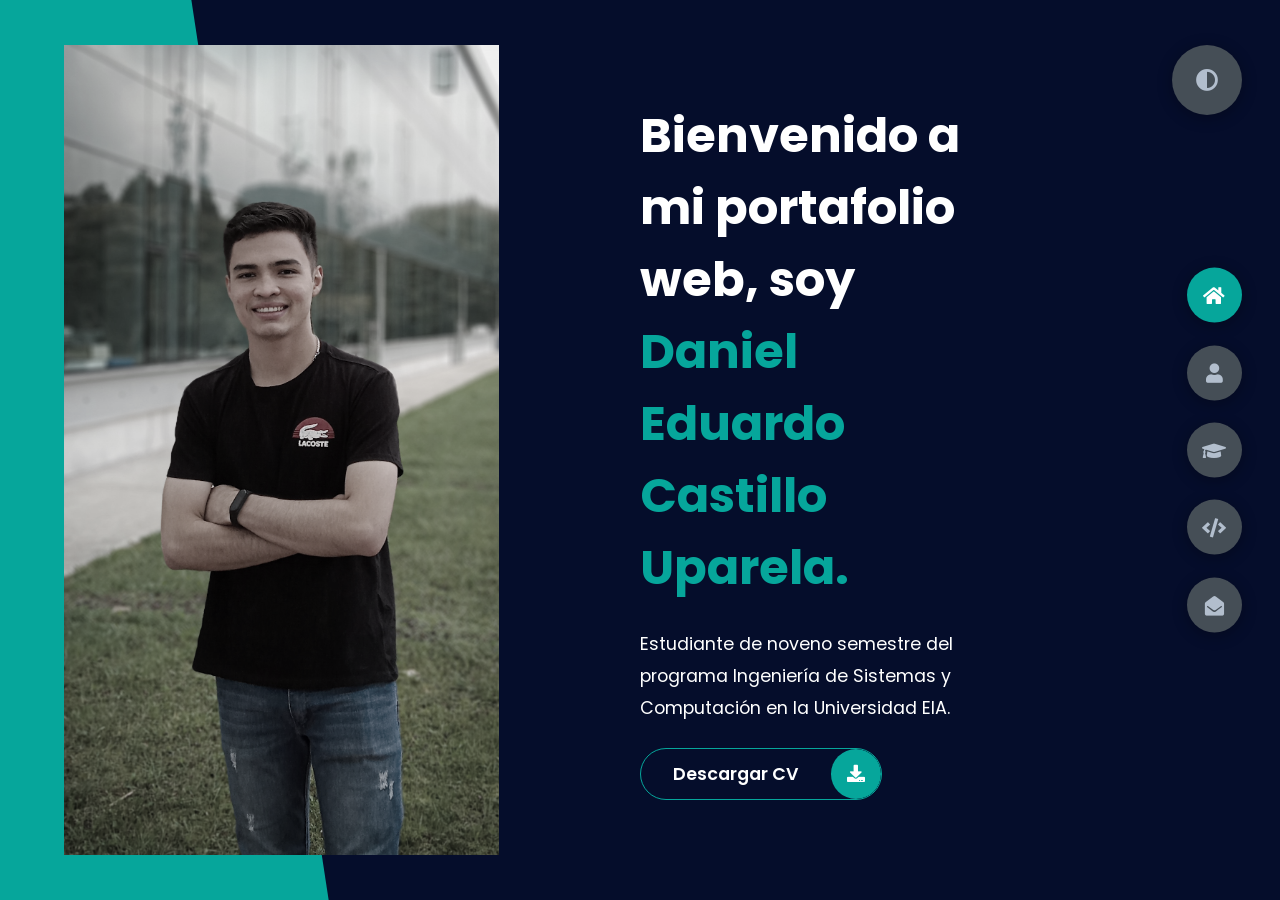
==== index.html @ c89e7d79 "initWeb" ====
<!DOCTYPE html>
<html lang="en">
<head>
    <meta charset="UTF-8">
    <meta http-equiv="X-UA-Compatible" content="IE=edge">
    <meta name="viewport" content="width=device-width, initial-scale=1.0">
    <title>Portafolio Web</title>
    <link rel="icon" href="img/icon.png">
    <link rel="stylesheet" href="styles/styles.css">
    <link rel="preconnect" href="https://fonts.googleapis.com">
    <link rel="preconnect" href="https://fonts.gstatic.com" crossorigin>
    <link rel="stylesheet" href="https://cdnjs.cloudflare.com/ajax/libs/font-awesome/5.15.4/css/all.min.css" integrity="sha512-1ycn6IcaQQ40/MKBW2W4Rhis/DbILU74C1vSrLJxCq57o941Ym01SwNsOMqvEBFlcgUa6xLiPY/NS5R+E6ztJQ==" crossorigin="anonymous" referrerpolicy="no-referrer" />
    <link href="https://fonts.googleapis.com/css2?family=Poppins:wght@400;500;600;700;800&display=swap" rel="stylesheet">
</head>
<body class="main-content">
    <header class="container header active" id="home"> <!--Contenedor que aloja la información principal mostrada en el panel 'home'-->
        <div class="header-content">
            <div class="left-header">
                <div class="h-shape"></div>
                <div class="image">
                    <img src="img/profile.jpg" alt="">
                </div>
            </div>
            <div class="right-header">
                <h1 class="name">
                    Bienvenido a mi portafolio web, soy <span>Daniel Eduardo Castillo Uparela.</span>
                </h1>
                <p>
                    Estudiante de noveno semestre del programa
                    Ingeniería de Sistemas y Computación en la
                    Universidad EIA.
                </p>
                <div class="btn-con">
                    <a href="https://eiaedu-my.sharepoint.com/:b:/g/personal/daniel_castillo99_eia_edu_co/EbI3CLrioPxOjp6N5hWwF8QBGS4NB3sU0XzUcXoGXpKm4Q?e=JM8q4i" class="main-btn">
                        <span class="btn-text">Descargar CV</span>
                        <span class="btn-icon"><i class="fas fa-download"></i></span>
                    </a>
                </div>
            </div>
        </div>
    </header>
    <main>

        <section class="container about" id="about"> <!--Contenedor que aloja la información sobre mi mostrada en el panel 'about'-->
            <div class="main-title">
                <h2>Sobre <span>mi</span><span class="bg-text">Mis habilidades</span></h2>
            </div>
            <div class="about-container">
                <div class="left-about">
                    <h4>Perfil</h4>
                    <p>
                        Actualmente, formándome como ingeniero, con nivel medio de inglés y buen manejo de los lenguajes de 
                        programación Java y Python. He sido destacado por mi buen desempeño académico.
                        Me caracterizo por tener competencias de comunicación tanto orales como escritas, aplicadas en la
                        resolución de problemas informáticos, la toma de decisiones y el liderazgo.
                        <br/><br>
                        Enmarco mi carrera en pilares de disciplina, creatividad, 
                        innovación y aprendizaje autónomo. Mis principales áreas de interés consisten en la 
                        seguridad de la información y el Machine Learning, esta última, adelantada en mi trabajo 
                        de grado.
                    </p>
                    <div class="btn-con">
                        <a href="https://eiaedu-my.sharepoint.com/:b:/g/personal/daniel_castillo99_eia_edu_co/EbI3CLrioPxOjp6N5hWwF8QBGS4NB3sU0XzUcXoGXpKm4Q?e=JM8q4i" class="main-btn">
                            <span class="btn-text">Download CV</span>
                            <span class="btn-icon"><i class="fas fa-download"></i></span>
                        </a>
                    </div>
                </div>
                <div class="right-about">
                    <div class="about-item">
                        <div class="abt-text">
                            <p class="large-text">+120</p>
                            <p class="small-text">Horas <br /> de formación complementaria</p>
                        </div>
                    </div>
                    <div class="about-item">
                        <div class="abt-text">
                            <p class="large-text">+240</p>
                            <p class="small-text">Horas <br /> de desarrollo en proyectos personales y universitarios</p>
                        </div>
                    </div>
                    <div class="about-item">
                        <div class="abt-text">
                            <p class="large-text">+15</p>
                            <p class="small-text">Semanas <br /> como consultor en proyectos empresariales</p>
                        </div>
                    </div>
                    <div class="about-item">
                        <div class="abt-text">
                            <p class="large-text">+80</p>
                            <p class="small-text">Horas <br /> de trabajo social y comunitario</p>
                        </div>
                    </div>
                </div>
            </div>
            <div class="about-stats">
                <h4 class="stat-title">Habilidades informáticas</h4>
                <div class="progress-bars">
                    <div class="progress-bar">
                        <p class="prog-title">java</p>
                        <div class="progress-con">
                            <p class="prog-text">95%</p>
                            <div class="progress">
                                <span class="java"></span>
                            </div>
                        </div>
                    </div>
                    <div class="progress-bar">
                        <p class="prog-title">SQL</p>
                        <div class="progress-con">
                            <p class="prog-text">89%</p>
                            <div class="progress">
                                <span class="SQL"></span>
                            </div>
                        </div>
                    </div>
                    <div class="progress-bar">
                        <p class="prog-title">python</p>
                        <div class="progress-con">
                            <p class="prog-text">85%</p>
                            <div class="progress">
                                <span class="python"></span>
                            </div>
                        </div>
                    </div>
                    <div class="progress-bar">
                        <p class="prog-title">SAP Data Services</p>
                        <div class="progress-con">
                            <p class="prog-text">85%</p>
                            <div class="progress">
                                <span class="sapDS"></span>
                            </div>
                        </div>
                    </div>
                    <div class="progress-bar">
                        <p class="prog-title">Git</p>
                        <div class="progress-con">
                            <p class="prog-text">75%</p>
                            <div class="progress">
                                <span class="git"></span>
                            </div>
                        </div>
                    </div>
                    <div class="progress-bar">
                        <p class="prog-title">HTML5</p>
                        <div class="progress-con">
                            <p class="prog-text">70%</p>
                            <div class="progress">
                                <span class="html"></span>
                            </div>
                        </div>
                    </div>
                    <div class="progress-bar">
                        <p class="prog-title">CSS3</p>
                        <div class="progress-con">
                            <p class="prog-text">70%</p>
                            <div class="progress">
                                <span class="css"></span>
                            </div>
                        </div>
                    </div>
                    <div class="progress-bar">
                        <p class="prog-title">JavaScript</p>
                        <div class="progress-con">
                            <p class="prog-text">68%</p>
                            <div class="progress">
                                <span class="js"></span>
                            </div>
                        </div>
                    </div>
                    <div class="progress-bar">
                        <p class="prog-title">Docker</p>
                        <div class="progress-con">
                            <p class="prog-text">68%</p>
                            <div class="progress">
                                <span class="docker"></span>
                            </div>
                        </div>
                    </div>
                    <div class="progress-bar">
                        <p class="prog-title">React</p>
                        <div class="progress-con">
                            <p class="prog-text">66%</p>
                            <div class="progress">
                                <span class="react"></span>
                            </div>
                        </div>
                    </div>
                    <div class="progress-bar">
                        <p class="prog-title">Node</p>
                        <div class="progress-con">
                            <p class="prog-text">60%</p>
                            <div class="progress">
                                <span class="node"></span>
                            </div>
                        </div>
                    </div>
                </div>
            </div>
            <div class="about-stats">
                <div class="progress-bars">
                    <div class="progress-bar">
                        <p class="prog-title">Draw.io</p>
                        <div class="progress-con">
                            <p class="prog-text">98%</p>
                            <div class="progress">
                                <span class="draw_io"></span>
                            </div>
                        </div>
                    </div>
                    <div class="progress-bar">
                        <p class="prog-title">JupyterLab</p>
                        <div class="progress-con">
                            <p class="prog-text">95%</p>
                            <div class="progress">
                                <span class="jupyterLab"></span>
                            </div>
                        </div>
                    </div>
                    <div class="progress-bar">
                        <p class="prog-title">Cisco Packet Tracer</p>
                        <div class="progress-con">
                            <p class="prog-text">88%</p>
                            <div class="progress">
                                <span class="cisco_PT"></span>
                            </div>
                        </div>
                    </div>
                    <div class="progress-bar">
                        <p class="prog-title">Looker Studio</p>
                        <div class="progress-con">
                            <p class="prog-text">85%</p>
                            <div class="progress">
                                <span class="lookerStudio"></span>
                            </div>
                        </div>
                    </div>
                    <div class="progress-bar">
                        <p class="prog-title">Visual Studio Code</p>
                        <div class="progress-con">
                            <p class="prog-text">85%</p>
                            <div class="progress">
                                <span class="visualStudio"></span>
                            </div>
                        </div>
                    </div>
                    <div class="progress-bar">
                        <p class="prog-title">IntelliJ IDEA</p>
                        <div class="progress-con">
                            <p class="prog-text">85%</p>
                            <div class="progress">
                                <span class="intelliJ_IDEA"></span>
                            </div>
                        </div>
                    </div>
                    <div class="progress-bar">
                        <p class="prog-title">PyCharm IDE</p>
                        <div class="progress-con">
                            <p class="prog-text">85%</p>
                            <div class="progress">
                                <span class="pyCharm"></span>
                            </div>
                        </div>
                    </div>
                    <div class="progress-bar">
                        <p class="prog-title">Eclipse IDE</p>
                        <div class="progress-con">
                            <p class="prog-text">85%</p>
                            <div class="progress">
                                <span class="eclipseIDE"></span>
                            </div>
                        </div>
                    </div>
                    <div class="progress-bar">
                        <p class="prog-title">Microsoft Office Suite 365</p>
                        <div class="progress-con">
                            <p class="prog-text">80%</p>
                            <div class="progress">
                                <span class="office"></span>
                            </div>
                        </div>
                    </div>
                    <div class="progress-bar">
                        <p class="prog-title">Adobe Photoshop</p>
                        <div class="progress-con">
                            <p class="prog-text">80%</p>
                            <div class="progress">
                                <span class="photoshop"></span>
                            </div>
                        </div>
                    </div>
                    <div class="progress-bar">
                        <p class="prog-title">Orange Data Mining</p>
                        <div class="progress-con">
                            <p class="prog-text">78%</p>
                            <div class="progress">
                                <span class="orange"></span>
                            </div>
                        </div>
                    </div>
                    <div class="progress-bar">
                        <p class="prog-title">MySQL Workbench</p>
                        <div class="progress-con">
                            <p class="prog-text">76%</p>
                            <div class="progress">
                                <span class="mySQL_WB"></span>
                            </div>
                        </div>
                    </div>
                    <div class="progress-bar">
                        <p class="prog-title">Oracle SQL Developer</p>
                        <div class="progress-con">
                            <p class="prog-text">75%</p>
                            <div class="progress">
                                <span class="oracle_SQL_DV"></span>
                            </div>
                        </div>
                    </div>
                    <div class="progress-bar">
                        <p class="prog-title">Microsoft Power BI</p>
                        <div class="progress-con">
                            <p class="prog-text">72%</p>
                            <div class="progress">
                                <span class="powerBI"></span>
                            </div>
                        </div>
                    </div>
                    <div class="progress-bar">
                        <p class="prog-title">Microsoft Azure</p>
                        <div class="progress-con">
                            <p class="prog-text">70%</p>
                            <div class="progress">
                                <span class="mAzure"></span>
                            </div>
                        </div>
                    </div>
                    <div class="progress-bar">
                        <p class="prog-title">DataGrip IDE</p>
                        <div class="progress-con">
                            <p class="prog-text">70%</p>
                            <div class="progress">
                                <span class="dataGrip"></span>
                            </div>
                        </div>
                    </div>
                    <div class="progress-bar">
                        <p class="prog-title">Adobe Lightroom</p>
                        <div class="progress-con">
                            <p class="prog-text">70%</p>
                            <div class="progress">
                                <span class="lightroom"></span>
                            </div>
                        </div>
                    </div>
                    <div class="progress-bar">
                        <p class="prog-title">MeVisLab SDK</p>
                        <div class="progress-con">
                            <p class="prog-text">65%</p>
                            <div class="progress">
                                <span class="meVisLab"></span>
                            </div>
                        </div>
                    </div>
                    <div class="progress-bar">
                        <p class="prog-title">Adobe Illustrator</p>
                        <div class="progress-con">
                            <p class="prog-text">65%</p>
                            <div class="progress">
                                <span class="illustrator"></span>
                            </div>
                        </div>
                    </div>
                    <div class="progress-bar">
                        <p class="prog-title">Adobe Premiere Pro</p>
                        <div class="progress-con">
                            <p class="prog-text">65%</p>
                            <div class="progress">
                                <span class="premiere_Pro"></span>
                            </div>
                        </div>
                    </div>
                </div>
            </div>
        </section>

        <section class="container" id="portfolio"> <!--Contenedor que aloja la información mostrada en el panel 'portfolio'-->
            <div class="blogs-content">
                <div class="main-title">
                    <h2>Línea <span>de tiempo</span><span class="bg-text">Mi trayectoria</span></h2>
                </div>

                <div class="timeline">
                    <div class="timeline-item">
                        <div class="tl-icon">
                            <i class="fas fa-graduation-cap"></i>
                        </div>
                        <p class="tl-duration">2018 - Presente</p>
                        <h5>Pregrado<span> - Universidad EIA</span></h5>
                        <p>
                            Formación en curso en el programa de Ingeniería de Sistemas y Computación.
                        </p>
                    </div>
                    <div class="timeline-item">
                        <div class="tl-icon">
                            <i class="fas fa-briefcase"></i>
                        </div>
                        <p class="tl-duration">15/10/2022 - 15/01/2023</p>
                        <h5>Consultoría<span> - Pronóstica Business Analytics</span></h5>
                        <p>
                            Apoyo en migración de ETL's desde IBM Db2 Database hacia SAP Data Services.
                        </p>
                    </div>
                    <div class="timeline-item">
                        <div class="tl-icon">
                            <i class="fas fa-award"></i>
                        </div>
                        <p class="tl-duration">17/12/2022</p>
                        <h5>Reconocimiento<span> - Correlation One</span></h5>
                        <p>
                            Graduación con honores.
                        </p>
                    </div>
                    <div class="timeline-item">
                        <div class="tl-icon">
                            <i class="fas fa-graduation-cap"></i>
                        </div>
                        <p class="tl-duration">17/12/2022</p>
                        <h5>Certificación<span> - Correlation One</span></h5>
                        <p>
                            Formación concluida del curso Fundamentos en Analítica de Datos (DS4A).
                        </p>
                    </div>
                    <div class="timeline-item">
                        <div class="tl-icon">
                            <i class="fas fa-award"></i>
                        </div>
                        <p class="tl-duration">14/02/2022</p>
                        <h5>Reconocimiento<span> - Universidad EIA</span></h5>
                        <p>
                            Lista de Honor.
                        </p>
                    </div>
                    <div class="timeline-item">
                        <div class="tl-icon">
                            <i class="fas fa-graduation-cap"></i>
                        </div>
                        <p class="tl-duration">29/11/2019</p>
                        <h5>Semillero<span> - Universidad EIA</span></h5>
                        <p>
                            Conclusión de sesiones de investigación en Programación Orientada a Objetos (POO) en Java.
                        </p>
                    </div>
                    <div class="timeline-item">
                        <div class="tl-icon">
                            <i class="fas fa-graduation-cap"></i>
                        </div>
                        <p class="tl-duration">2016 - 2017</p>
                        <h5>Graduación<span> - Servicio Nacional de Aprendizaje</span></h5>
                        <p>
                            Formación técnica concluida en el programa Manejo Ambiental.
                        </p>
                    </div>
                    <div class="timeline-item">
                        <div class="tl-icon">
                            <i class="fas fa-graduation-cap"></i>
                        </div>
                        <p class="tl-duration">2006 - 2017</p>
                        <h5>Graduación<span> - I. E. La Misericordia</span></h5>
                        <p>
                            Formación básica y media concluida.
                        </p>
                    </div>
                    <div class="timeline-item">
                        <div class="tl-icon">
                            <i class="fas fa-award"></i>
                        </div>
                        <p class="tl-duration">11/12/2017</p>
                        <h5>Reconocimiento<span> - Alcaldía de Caucasia y Grupo Educativo Abel Mendoza</span></h5>
                        <p>
                            Distinción de excelencia.
                        </p>
                    </div>
                    <div class="timeline-item">
                        <div class="tl-icon">
                            <i class="fas fa-award"></i>
                        </div>
                        <p class="tl-duration">29/11/2017</p>
                        <h5>Reconocimiento<span> - I. E. La Misericordia</span></h5>
                        <p>
                            Mejor bachiller de la Promoción 2017.
                        </p>
                    </div>
                    <div class="timeline-item">
                        <div class="tl-icon">
                            <i class="fas fa-award"></i>
                        </div>
                        <p class="tl-duration">29/11/2017</p>
                        <h5>Reconocimiento<span> - I. E. La Misericordia</span></h5>
                        <p>
                            Mejor pruebas ICFES.
                        </p>
                    </div>
                    <div class="timeline-item">
                        <div class="tl-icon">
                            <i class="fas fa-award"></i>
                        </div>
                        <p class="tl-duration">29/11/2017</p>
                        <h5>Reconocimiento<span> - I. E. La Misericordia</span></h5>
                        <p>
                            Excelencia académica.
                        </p>
                    </div>
                    <div class="timeline-item">
                        <div class="tl-icon">
                            <i class="fas fa-award"></i>
                        </div>
                        <p class="tl-duration">12/09/2017</p>
                        <h5>Reconocimiento<span> - Servicio Nacional de Aprendizaje</span></h5>
                        <p>
                            Aprendiz Integral por buen desempeño académico, liderazgo e innovación.
                        </p>
                    </div>
                    <div class="timeline-item">
                        <div class="tl-icon">
                            <i class="fas fa-award"></i>
                        </div>
                        <p class="tl-duration">26/07/2017</p>
                        <h5>Reconocimiento<span> - Servicio Nacional de Aprendizaje</span></h5>
                        <p>
                            Aprendiz Integral por buen desempeño académico, liderazgo e innovación.
                        </p>
                    </div>
                    <div class="timeline-item">
                        <div class="tl-icon">
                            <i class="fas fa-award"></i>
                        </div>
                        <p class="tl-duration">11/11/2016</p>
                        <h5>Reconocimiento<span> - Servicio Nacional de Aprendizaje</span></h5>
                        <p>
                            Aprendiz Integral por buen desempeño académico, liderazgo e innovación.
                        </p>
                    </div>
                </div>
            </div>
        </section>

        <section class="container" id="blogs"> <!--Contenedor que aloja la información mostrada en el panel 'blogs'-->
            <div class="main-title">
                <h2>Mis <span>Desarrollos</span><span class="bg-text">Mis proyectos</span></h2>
            </div>
            <div class="portfolios">
                <div class="portfolio-item">
                    <div class="image">
                        <img src="img/project_01.jpeg" alt="">
                    </div>
                    <div class="hover-items">
                        <h3>Concesionario Central Motors</h3>
                        <div class="icons">
                            <a href="https://github.com/castillouparela/CentralMotors_Project" class="icon">
                                <i class="fab fa-github"></i>
                            </a>
                        </div>
                    </div>
                </div>
                <div class="portfolio-item">
                    <div class="image">
                        <img src="img/project_02.jpg" alt="">
                    </div>
                    <div class="hover-items">
                        <h3>Teoría de Juegos en Battleship</h3>
                        <div class="icons">
                            <a href="https://github.com/castillouparela/BattleShip" class="icon">
                                <i class="fab fa-github"></i>
                            </a>
                        </div>
                    </div>
                </div>
                <div class="portfolio-item">
                    <div class="image">
                        <img src="img/project_03.jpg" alt="">
                    </div>
                    <div class="hover-items">
                        <h3>Aplicación Móvil  Tu Profe 24/7</h3>
                        <div class="icons">
                            <a href="https://github.com/SpaceDC/APP_TuProfe24-7" class="icon">
                                <i class="fab fa-github"></i>
                            </a>
                        </div>
                    </div>
                </div>
            </div>
        </section>

        <section class="container contact" id="contact"> <!--Contenedor que aloja la información mostrada en el panel 'contact'-->
            <div class="contact-container">
                <div class="main-title">
                    <h2>Contacto <span>Directo</span><span class="bg-text">Mis Datos</span></h2>
                </div>
                <div class="contact-content-con">
                    <div class="left-contact">
                        <h4>Información</h4>
                        <div class="contact-info">
                            <div class="contact-item">
                                <div class="icon">
                                    <i class="fas fa-map-marker-alt"></i>
                                    <span>Ubicación: Envigado, Antioquia, Colombia</span>
                                </div>
                            </div>
                            <div class="contact-item">
                                <div class="icon">
                                    <i class="fas fa-envelope"></i>
                                    <span>Email: daniel.castillo99@eia.edu.co</span>
                                </div>
                            </div>
                            <div class="contact-item">
                                <div class="icon">
                                    <i class="fas fa-user-graduate"></i>
                                    <span>Educación: Universidad EIA</span>
                                </div>
                            </div>
                            <div class="contact-item">
                                <div class="icon">
                                    <i class="fas fa-mobile"></i>
                                    <span>Celular: +57 305 323 2563</span>
                                </div>
                            </div>
                            <div class="contact-item">
                                <div class="icon">
                                    <i class="fas fa-globe-africa"></i>
                                    <span>Idiomas: Español e inglés (medio)</span>
                                </div>
                            </div>
                        </div>
                        <div class="contact-icons">
                            <div class="contact-icon">
                                <a href="https://www.linkedin.com/in/daniel-eduardo-castillo-uparela-a82112256/">
                                    <i class="fab fa-linkedin"></i>
                                </a>
                                <a href="https://github.com/castillouparela">
                                    <i class="fab fa-github"></i>
                                </a>
                                <a href="https://www.facebook.com/profile.php?id=100006176201599">
                                    <i class="fab fa-facebook-f"></i>
                                </a>
                                <a href="https://twitter.com/castillouparela">
                                    <i class="fab fa-twitter"></i>
                                </a>
                                <a href="https://www.instagram.com/dcastillouparela/">
                                    <i class="fab fa-instagram"></i>
                                </a>
                                <a href="https://www.youtube.com/@castillouparela">
                                    <i class="fab fa-youtube"></i>
                                </a>
                            </div>
                        </div>
                    </div>
                    <div class="right-contact">
                        <form action="" class="contact-form">
                            <div class="input-control i-c-2">
                                <input type="text" required placeholder="Su nombre">
                                <input type="email" required placeholder="Su correo electrónico">
                            </div>
                            <div class="input-control">
                                <input type="text" required placeholder="Ingrese aquí un asunto">
                            </div>
                            <div class="input-control">
                                <textarea name="" id="" cols="15" rows="8" placeholder="Exponga su mensaje en este campo. Recuerde ser lo más explícito posible."></textarea>
                            </div>
                            <div class="submit-btn">
                                <a href="https://eiaedu-my.sharepoint.com/:b:/g/personal/daniel_castillo99_eia_edu_co/EbI3CLrioPxOjp6N5hWwF8QBGS4NB3sU0XzUcXoGXpKm4Q?e=JM8q4i" class="main-btn">
                                    <span class="btn-text">Descargar CV</span>
                                    <span class="btn-icon"><i class="fas fa-download"></i></span>
                                </a>
                            </div>
                        </form>
                    </div>
                </div>
            </div>
        </section>
    </main>

    <div class="controls">
        <div class="control active-btn" data-id="home" >
            <i class="fas fa-home"></i>
        </div>
        <div class="control" data-id="about">
            <i class="fas fa-user"></i>
        </div>
        <div class="control" data-id="portfolio">
            <i class="fas fa-graduation-cap"></i>
        </div>
        <div class="control" data-id="blogs">
            <i class="fas fa-code"></i>
        </div>
        <div class="control" data-id="contact">
            <i class="fas fa-envelope-open"></i>
        </div>
    </div>
    <div class="theme-btn">
        <i class="fas fa-adjust"></i>
    </div>
    <script src="app.js"></script>
</body>
</html>
---- styles/styles.css ----
* {
  margin: 0;
  padding: 0;
  box-sizing: border-box;
  list-style: none;
}

:root {
  --color-primary: #050d2b;
  --color-secondary: #06a69b;
  --color-white: #FFFFFF;
  --color-black: #000;
  --color-grey0: #f8f8f8;
  --color-grey-1: #dbe1e8;
  --color-grey-2: #b2becd;
  --color-grey-3: #6c7983;
  --color-grey-4: #454e56;
  --color-grey-5: #2a2e35;
  --color-grey-6: #12181b;
  --br-sm-2: 14px;
  --box-shadow-1: 0 3px 15px rgba(0,0,0,.3);
}

.light-mode {
  --color-primary: #FFFFFF;
  --color-secondary: #06a69b;
  --color-white: #454e56;
  --color-black: #000;
  --color-grey0: #f8f8f8;
  --color-grey-1: #8a8d92;
  --color-grey-2: #969ea9;
  --color-grey-3: #6c7983;
  --color-grey-4: #454e56;
  --color-grey-5: #2a2e35;
  --color-grey-6: #12181b;
}

body {
  background-color: var(--color-primary);
  font-family: "Poppins", sans-serif;
  font-size: 1.1rem;
  color: var(--color-white);
  transition: all 0.4s ease-in-out;
}

a {
  display: inline-block;
  text-decoration: none;
  color: inherit;
  font-family: inherit;
}

header {
  min-height: 100vh;
  color: var(--color-white);
  overflow: hidden;
  padding: 0 !important;
}

section {
  min-height: 100vh;
  width: 100%;
  position: absolute;
  left: 0;
  top: 0;
  padding: 3rem 18rem;
}

.container {
  display: none;
  transform: translateY(-100%) scale(0);
  transition: all 0.4s ease-in-out;
  background-color: var(--color-primary);
}

.active {
  display: block;
  animation: appear 1s ease-in-out;
  transform: translateY(0) scaleY(1);
}
@keyframes appear {
  0% {
    transform: translateY(-100%) scaleY(0);
  }
  100% {
    transform: translateY(0) scaleY(1);
  }
}

.controls {
  position: fixed;
  z-index: 10;
  top: 50%;
  right: 3%;
  display: flex;
  flex-direction: column;
  align-items: center;
  justify-content: center;
  transform: translateY(-50%);
}
.controls .control {
  padding: 1rem;
  cursor: pointer;
  background-color: var(--color-grey-4);
  width: 55px;
  height: 55px;
  border-radius: 50%;
  display: flex;
  justify-content: center;
  align-items: center;
  margin: 0.7rem 0;
  box-shadow: var(--box-shadow-1);
}
.controls .control i {
  font-size: 1.2rem;
  color: var(--color-grey-2);
  pointer-events: none;
}
.controls .active-btn {
  background-color: var(--color-secondary);
  transition: all 0.4s ease-in-out;
}
.controls .active-btn i {
  color: var(--color-white);
}

.theme-btn {
  top: 5%;
  right: 3%;
  width: 70px;
  height: 70px;
  border-radius: 50%;
  background-color: var(--color-grey-4);
  cursor: pointer;
  position: fixed;
  display: flex;
  justify-content: center;
  align-items: center;
  box-shadow: 0 3px 15px rgba(0, 0, 0, 0.3);
  transition: all 0.1s ease-in-out;
}
.theme-btn:active {
  transform: translateY(-3px);
}
.theme-btn i {
  font-size: 1.4rem;
  color: var(--color-grey-2);
  pointer-events: none;
}

/*Header-content*/
.header-content {
  display: grid;
  grid-template-columns: repeat(2, 1fr);
  min-height: 100vh;
}
.header-content .left-header {
  display: flex;
  align-items: center;
  position: relative;
}
.header-content .left-header .h-shape {
  transition: all 0.4s ease-in-out;
  width: 65%;
  height: 100%;
  background-color: var(--color-secondary);
  position: absolute;
  left: 0;
  top: 0;
  z-index: -1;
  clip-path: polygon(0 0, 46% 0, 79% 100%, 0% 100%);
}
.header-content .left-header .image {
  border-radius: var(--br-sm-2);
  height: 90%;
  width: 68%;
  margin-left: 4rem;
  background-color: var(--color-black);
  transition: all 0.4s ease-in-out;
}
.header-content .left-header .image img {
  width: 100%;
  height: 100%;
  object-fit: cover;
  transition: all 0.40s ease-in-out;
  filter: grayscale(75%);
}
.header-content .left-header .image img:hover {
  filter: grayscale(0);
}
.header-content .right-header {
  display: flex;
  flex-direction: column;
  justify-content: center;
  padding-right: 18rem;
}
.header-content .right-header .name {
  font-size: 3rem;
}
.header-content .right-header .name span {
  color: var(--color-secondary);
}
.header-content .right-header p {
  margin: 1.5rem 0;
  line-height: 2rem;
}

/*About*/
.about-container {
  display: grid;
  grid-template-columns: repeat(2, 1fr);
  padding-top: 6.5rem;
  padding-bottom: 5rem;
}
.about-container .right-about {
  display: grid;
  grid-template-columns: repeat(2, 1fr);
  grid-gap: 2rem;
}
.about-container .right-about .about-item {
  border: 1px solid var(--color-grey-5);
  border-radius: 5px;
  transition: all 0.4s ease-in-out;
  box-shadow: 1px 2px 15px rgba(0, 0, 0, 0.1);
}
.about-container .right-about .about-item:hover {
  cursor: default;
  transform: translateY(-5px);
  border: 1px solid var(--color-secondary);
  box-shadow: 1px 4px 15px rgba(0, 0, 0, 0.32);
}
.about-container .right-about .about-item .abt-text {
  padding: 1.5rem;
  display: flex;
  flex-direction: column;
}
.about-container .right-about .about-item .abt-text .large-text {
  font-size: 3rem;
  font-weight: 700;
  color: var(--color-secondary);
}
.about-container .right-about .about-item .abt-text .small-text {
  padding-left: 3rem;
  position: relative;
  text-transform: uppercase;
  font-size: 1.2rem;
  color: var(--color-grey-1);
  letter-spacing: 2px;
}
.about-container .right-about .about-item .abt-text .small-text::before {
  content: "";
  position: absolute;
  left: 0;
  top: 15px;
  width: 2rem;
  height: 2px;
  background-color: var(--color-grey-5);
}
.about-container .left-about {
  padding-right: 5rem;
}
.about-container .left-about p {
  line-height: 2rem;
  padding: 1rem;
  color: var(--color-grey-1);
}
.about-container .left-about h4 {
  font-size: 2rem;
  text-transform: uppercase;
}

.about-stats {
  padding-bottom: 4rem;
}
.about-stats .progress-bars {
  display: grid;
  grid-template-columns: repeat(2, 1fr);
  grid-gap: 2rem;
}
.about-stats .progress-bars .progress-bar {
  display: flex;
  flex-direction: column;
}
.about-stats .progress-bars .progress-bar .prog-title {
  text-transform: uppercase;
  font-weight: 500;
}
.about-stats .progress-bars .progress-bar .progress-con {
  display: flex;
  align-items: center;
}
.about-stats .progress-bars .progress-bar .progress-con .prog-text {
  color: var(--color-grey-2);
}
.about-stats .progress-bars .progress-bar .progress-con .progress {
  width: 100%;
  height: 0.45rem;
  background-color: var(--color-grey-4);
  margin-left: 1rem;
  position: relative;
}
.about-stats .progress-bars .progress-bar .progress-con .progress span {
  position: absolute;
  top: 0;
  left: 0;
  height: 100%;
  background-color: var(--color-secondary);
  transition: all 0.4s ease-in-out;
  width: 60%;
}

.about-stats .progress-bars .progress-bar .progress-con .progress .java {
  width: 95%;
}
.about-stats .progress-bars .progress-bar .progress-con .progress .SQL {
  width: 89%;
}
.about-stats .progress-bars .progress-bar .progress-con .progress .python {
  width: 85%;
}
.about-stats .progress-bars .progress-bar .progress-con .progress .sapDS {
  width: 85%;
}
.about-stats .progress-bars .progress-bar .progress-con .progress .git {
  width: 75%;
}
.about-stats .progress-bars .progress-bar .progress-con .progress .html {
  width: 70%;
}
.about-stats .progress-bars .progress-bar .progress-con .progress .css {
  width: 70%;
}
.about-stats .progress-bars .progress-bar .progress-con .progress .js {
  width: 68%;
}
.about-stats .progress-bars .progress-bar .progress-con .progress .docker {
  width: 68%;
}
.about-stats .progress-bars .progress-bar .progress-con .progress .react {
  width: 66%;
}
.about-stats .progress-bars .progress-bar .progress-con .progress .node {
  width: 60%;
}


.about-stats .progress-bars .progress-bar .progress-con .progress .draw_io {
  width: 98%;
}
.about-stats .progress-bars .progress-bar .progress-con .progress .jupyterLab {
  width: 95%;
}
.about-stats .progress-bars .progress-bar .progress-con .progress .cisco_PT {
  width: 88%;
}
.about-stats .progress-bars .progress-bar .progress-con .progress .lookerStudio {
  width: 85%;
}
.about-stats .progress-bars .progress-bar .progress-con .progress .visualStudio {
  width: 85%;
}
.about-stats .progress-bars .progress-bar .progress-con .progress .intelliJ_IDEA {
  width: 85%;
}
.about-stats .progress-bars .progress-bar .progress-con .progress .pyCharm {
  width: 85%;
}
.about-stats .progress-bars .progress-bar .progress-con .progress .eclipseIDE {
  width: 85%;
}
.about-stats .progress-bars .progress-bar .progress-con .progress .office {
  width: 80%;
}
.about-stats .progress-bars .progress-bar .progress-con .progress .photoshop {
  width: 80%;
}
.about-stats .progress-bars .progress-bar .progress-con .progress .orange {
  width: 78%;
}
.about-stats .progress-bars .progress-bar .progress-con .progress .mySQL_WB  {
  width: 76%;
}
.about-stats .progress-bars .progress-bar .progress-con .progress .oracle_SQL_DV {
  width: 75%;
}
.about-stats .progress-bars .progress-bar .progress-con .progress .powerBI {
  width: 72%;
}
.about-stats .progress-bars .progress-bar .progress-con .progress .mAzure {
  width: 70%;
}
.about-stats .progress-bars .progress-bar .progress-con .progress .dataGrip {
  width: 70%;
}
.about-stats .progress-bars .progress-bar .progress-con .progress .lightroom {
  width: 70%;
}
.about-stats .progress-bars .progress-bar .progress-con .progress .meVisLab {
  width: 65%;
}
.about-stats .progress-bars .progress-bar .progress-con .progress .illustrator {
  width: 65%;
}
.about-stats .progress-bars .progress-bar .progress-con .progress .premiere_Pro {
  width: 65%;
}

.stat-title {
  text-transform: uppercase;
  font-size: 1.4rem;
  text-align: center;
  padding: 3.5rem 0;
  position: relative;
}
.stat-title::before {
  content: "";
  position: absolute;
  left: 50%;
  top: 0;
  width: 40%;
  height: 1px;
  background-color: var(--color-grey-5);
  transform: translateX(-50%);
}

/*Timeline*/
.timeline {
  display: grid;
  grid-template-columns: repeat(2, 1fr);
  grid-gap: 2rem;
  padding-top: 6.4rem;
  padding-bottom: 5rem;
}
.timeline .timeline-item {
  position: relative;
  padding-left: 3rem;
  border-left: 1px solid var(--color-grey-5);
}
.timeline .timeline-item .tl-icon {
  position: absolute;
  left: -27px;
  top: 0;
  background-color: var(--color-secondary);
  width: 50px;
  height: 50px;
  border-radius: 50%;
  display: flex;
  align-items: center;
  justify-content: center;
}
.timeline .timeline-item .tl-icon i {
  font-size: 1.3rem;
}
.timeline .timeline-item .tl-duration {
  padding: 0.2rem 0.6rem;
  background-color: var(--color-grey-5);
  border-radius: 15px;
  display: inline-block;
  font-size: 0.8rem;
  text-transform: uppercase;
  font-weight: 500;
}
.timeline .timeline-item h5 {
  padding: 1rem 0;
  text-transform: uppercase;
  font-size: 1.3rem;
  font-weight: 600;
}
.timeline .timeline-item h5 span {
  color: var(--color-grey-2);
  font-weight: 500;
  font-size: 1.2rem;
}
.timeline .timeline-item p {
  color: var(--color-grey-2);
}

.port-text {
  padding: 2rem 0;
  text-align: center;
}

.portfolios {
  display: grid;
  grid-template-columns: repeat(3, 1fr);
  grid-gap: 2rem;
  margin-top: 3rem;
  padding-top: 3.5rem;
}
.portfolios .portfolio-item {
  position: relative;
  border-radius: 15px;
}
.portfolios .portfolio-item img {
  width: 100%;
  height: 300px;
  object-fit: cover;
  border-radius: 15px;
}
.portfolios .portfolio-item .hover-items {
  width: 100%;
  height: 100%;
  background-color: var(--color-secondary);
  position: absolute;
  left: 0;
  top: 0;
  border-radius: 15px;
  display: flex;
  justify-content: center;
  align-items: center;
  flex-direction: column;
  opacity: 0;
  transform: scale(0);
  transition: all 0.4s ease-in-out;
}
.portfolios .portfolio-item .hover-items h3 {
  font-size: 1.5rem;
  color: var(--color-white);
  margin-bottom: 1.5rem;
  text-align: center;
}
.portfolios .portfolio-item .hover-items .icons {
  display: flex;
  justify-content: center;
  align-items: center;
}
.portfolios .portfolio-item .hover-items .icons .icon {
  background-color: var(--color-primary);
  border-radius: 50%;
  width: 50px;
  height: 50px;
  display: flex;
  align-items: center;
  justify-content: center;
  margin: 0 1rem;
  cursor: pointer;
  transition: all 0.4s ease-in-out;
}
.portfolios .portfolio-item .hover-items .icons .icon i {
  font-size: 1.5rem;
  color: var(--color-white);
  margin: 0 1rem;
}
.portfolios .portfolio-item .hover-items .icons .icon:hover {
  background-color: var(--color-white);
}
.portfolios .portfolio-item .hover-items .icons .icon:hover i {
  color: var(--color-primary);
}

.portfolio-item:hover .hover-items {
  opacity: 1;
  transform: scale(1);
}

.blogs {
  display: grid;
  grid-template-columns: repeat(3, 1fr);
  grid-gap: 2rem;
  margin-top: 3rem;
}
.blogs .blog {
  position: relative;
  background-color: var(--color-grey-5);
  border-radius: 5px;
  box-shadow: 1px 1px 20px rgba(0, 0, 0, 0.1);
  transition: all 0.4s ease-in-out;
}
.blogs .blog:hover {
  box-shadow: 1px 1px 20px rgba(0, 0, 0, 0.3);
  transform: translateY(-5px);
  transition: all 0.4s ease-in-out;
}
.blogs .blog:hover img {
  filter: grayscale(0);
  transform: scale(1.1);
  box-shadow: 0px 4px 15px rgba(0, 0, 0, 0.8);
}
.blogs .blog img {
  width: 100%;
  height: 300px;
  object-fit: cover;
  border-top-left-radius: 5px;
  border-top-right-radius: 5px;
  filter: grayscale(100%);
  transition: all 0.4s ease-in-out;
}
.blogs .blog .blog-text {
  margin-top: -7px;
  padding: 1.1rem;
  border-top: 8px solid var(--color-secondary);
}
.blogs .blog .blog-text h4 {
  font-size: 1.5rem;
  margin-bottom: 0.7rem;
  transition: all 0.4s ease-in-out;
  cursor: pointer;
}
.blogs .blog .blog-text h4:hover {
  color: var(--color-secondary);
}
.blogs .blog .blog-text p {
  color: var(--color-grey-2);
  line-height: 2rem;
  padding-bottom: 1rem;
}

.contact-content-con {
  display: flex;
  padding-top: 4.8rem;
}
.contact-content-con .left-contact {
  flex: 2;
}
.contact-content-con .left-contact h4 {
  margin-top: 1rem;
  font-size: 2rem;
  text-transform: uppercase;
}
.contact-content-con .left-contact p {
  margin: 1rem 0;
  line-height: 2rem;
}
.contact-content-con .left-contact .contact-info .contact-item {
  display: flex;
  align-items: center;
  justify-content: space-between;
  padding-top: 1rem;
  padding-bottom: 1rem;
}
.contact-content-con .left-contact .contact-info .contact-item p {
  margin: 0.3rem 0 !important;
  padding: 0 !important;
}
.contact-content-con .left-contact .contact-info .contact-item .icon {
  display: grid;
  grid-template-columns: 40px 1fr;
}
.contact-content-con .left-contact .contact-info .contact-item .icon i {
  display: flex;
  align-items: center;
  font-size: 1.3rem;
}
.contact-content-con .left-contact .contact-icon {
  display: flex;
  margin-top: 2rem;
}
.contact-content-con .left-contact .contact-icon a {
  display: flex;
  align-items: center;
  color: var(--color-white);
  background-color: var(--color-grey-5);
  cursor: pointer;
  justify-content: center;
  width: 50px;
  height: 50px;
  border-radius: 50%;
  margin: 0 0.4rem;
  transition: all 0.4s ease-in-out;
}
.contact-content-con .left-contact .contact-icon a:hover {
  background-color: var(--color-secondary);
}
.contact-content-con .left-contact .contact-icon a:hover i {
  color: var(--color-primary);
}
.contact-content-con .left-contact .contact-icon a i {
  display: flex;
  align-items: center;
  justify-content: center;
  font-size: 1.3rem;
}
.contact-content-con .right-contact {
  flex: 3;
  margin-left: 3rem;
}
.contact-content-con .right-contact .input-control {
  margin: 1.5rem 0;
}
.contact-content-con .right-contact .input-control input, .contact-content-con .right-contact .input-control textarea {
  border-radius: 30px;
  font-weight: inherit;
  font-size: inherit;
  font-family: inherit;
  padding: 0.8rem 1.1rem;
  outline: none;
  border: none;
  background-color: var(--color-grey-5);
  width: 100%;
  color: var(--color-white);
  resize: none;
}
.contact-content-con .right-contact .i-c-2 {
  display: flex;
}
.contact-content-con .right-contact .i-c-2 :last-child {
  margin-left: 1.5rem;
}
.contact-content-con .right-contact .submit-btn {
  display: flex;
  justify-content: flex-start;
}

/*Independed components*/
.btn-con {
  display: flex;
  align-self: flex-start;
}

.main-btn {
  border-radius: 30px;
  color: inherit;
  font-weight: 600;
  position: relative;
  border: 1px solid var(--color-secondary);
  display: flex;
  align-self: flex-start;
  align-items: center;
  overflow: hidden;
}
.main-btn .btn-text {
  padding: 0 2rem;
}
.main-btn .btn-icon {
  background-color: var(--color-secondary);
  display: flex;
  align-items: center;
  justify-content: center;
  border-radius: 50%;
  padding: 1rem;
}
.main-btn::before {
  content: "";
  position: absolute;
  top: 0;
  right: 0;
  transform: translateX(100%);
  transition: all 0.4s ease-out;
  z-index: -1;
}
.main-btn:hover {
  transition: all 0.4s ease-out;
}
.main-btn:hover::before {
  width: 100%;
  height: 100%;
  background-color: var(--color-secondary);
  transform: translateX(0);
  transition: all 0.4s ease-out;
}

.main-title {
  text-align: center;
}
.main-title h2 {
  padding-top: 4%;
  position: relative;
  text-transform: uppercase;
  font-size: 4rem;
  font-weight: 700;
}
.main-title h2 span {
  color: var(--color-secondary);
}
.main-title h2 .bg-text {
  padding-top: 4%;
  position: absolute;
  top: 50%;
  left: 50%;
  color: var(--color-grey-5);
  transition: all 0.4s ease-in-out;
  z-index: -1;
  transform: translate(-50%, -50%);
  font-weight: 800;
  font-size: 6.3rem;
}

.about-container .left-about p {
  padding-left: 0;
}

@media screen and (max-width: 600px) {
  header {
    padding: 0 !important;
  }

  .theme-btn {
    width: 50px;
    height: 50px;
  }

  .header-content {
    grid-template-columns: repeat(1, 1fr);
    padding-bottom: 6rem;
  }

  .left-header .h-shape {
    display: none;
  }

  .right-header {
    grid-row: 1;
    padding-right: 0rem !important;
    width: 90%;
    margin: 0 auto;
  }
  .right-header .name {
    font-size: 2.5rem !important;
    text-align: center;
    padding-top: 3rem;
  }

  .header-content .left-header .image {
    margin: 0 auto;
    width: 90%;
  }

  .controls {
    top: auto;
    bottom: 0;
    flex-direction: row;
    justify-content: center;
    left: 50%;
    transform: translateX(-50%);
    width: 100%;
    background-color: var(--color-grey-5);
  }
  .controls .control {
    margin: 1rem 0.3rem;
  }

  .about-container {
    grid-template-columns: repeat(1, 1fr);
  }
  .about-container .right-about {
    grid-template-columns: repeat(1, 1fr);
    padding-top: 2.5rem;
  }
  .about-container .left-about {
    padding-right: 0;
  }
  .about-container .left-about p {
    padding-left: 0;
  }

  .timeline {
    grid-template-columns: repeat(1, 1fr);
    padding-bottom: 6rem;
  }

  .container {
    padding: 2rem 2.5rem !important;
  }

  .about-stats .progress-bars {
    grid-template-columns: repeat(1, 1fr);
  }

  .portfolios {
    grid-template-columns: repeat(1, 1fr);
    padding-bottom: 6rem;
    margin-top: 1rem;
  }

  .blogs {
    grid-template-columns: repeat(1, 1fr);
    padding-bottom: 6rem;
  }

  .contact-content-con {
    flex-direction: column;
  }
  .contact-content-con .right-contact {
    margin-left: 0;
    margin-top: 2.5rem;
  }

  .contact-content-con .right-contact .i-c-2 {
    flex-direction: column;
  }

  .contact-content-con .right-contact .i-c-2 :last-child {
    margin-left: 0;
    margin-top: 1.5rem;
  }

  .contact-content-con .right-contact {
    margin-bottom: 6rem;
  }

  .contact-item {
    flex-direction: column;
    margin: 1rem 0;
  }
  .contact-item p {
    font-size: 15px;
    color: var(--color-grey-2);
  }
  .contact-item span {
    font-size: 15px;
  }
  .contact-item .icon {
    grid-template-columns: 25px 1fr;
  }

  .main-title h2 {
    font-size: 2rem;
  }
  .main-title h2 span {
    font-size: 2.3rem;
  }
  .main-title h2 .bg-text {
    font-size: 2.3rem;
  }
}
@media screen and (max-width: 1432px) {
  .container {
    padding: 7rem 11rem;
  }

  .contact-content-con {
    flex-direction: column;
  }
  .contact-content-con .right-contact {
    margin-left: 0;
    margin-top: 2.5rem;
  }

  .contact-content-con .right-contact .i-c-2 {
    flex-direction: column;
  }

  .contact-content-con .right-contact .i-c-2 :last-child {
    margin-left: 0;
    margin-top: 1.5rem;
  }

  .contact-content-con .right-contact {
    margin-bottom: 6rem;
  }

  .main-title h2 .bg-text {
    font-size: 5.5rem;
  }
}
@media screen and (max-width: 1250px) {
  .blogs {
    grid-template-columns: repeat(2, 1fr);
    margin-top: 6rem;
  }

  .portfolios {
    grid-template-columns: repeat(2, 1fr);
  }

  .header-content .right-header {
    padding-right: 9rem;
  }
}
@media screen and (max-width: 660px) {
  .blogs {
    grid-template-columns: repeat(1, 1fr);
  }

  .portfolios {
    grid-template-columns: repeat(1, 1fr);
  }
}
@media screen and (max-width: 1070px) {
  .about-container {
    grid-template-columns: repeat(1, 1fr);
  }
  .about-container .right-about {
    padding-top: 2.5rem;
  }

  .main-title h2 {
    font-size: 4rem;
  }
  .main-title h2 span {
    font-size: 4rem;
  }
  .main-title h2 .bg-text {
    font-size: 4.5rem;
  }
}
@media screen and (max-width: 970px) {
  .container {
    padding: 7rem 6rem;
  }

  .about-container .left-about {
    padding-right: 0rem;
  }

  .header-content {
    grid-template-columns: repeat(1, 1fr);
    padding-bottom: 6rem;
  }

  .left-header .h-shape {
    display: none;
  }
  .left-header .image {
    width: 90% !important;
    margin: 0 auto !important;
  }

  .right-header {
    grid-row: 1;
    padding-right: 0rem !important;
    width: 90%;
    margin: 0 auto;
  }
  .right-header .name {
    font-size: 2.5rem !important;
    text-align: center;
    padding-top: 3rem;
  }
}
@media screen and (max-width: 700px) {
  .container {
    padding: 7rem 3rem;
  }

  .about-stats .progress-bars {
    grid-template-columns: repeat(1, 1fr);
  }

  .about-container .right-about {
    grid-template-columns: repeat(1, 1fr);
  }

  .timeline {
    grid-template-columns: repeat(1, 1fr);
  }

  .main-title h2 {
    font-size: 3rem;
  }
  .main-title h2 span {
    font-size: 3rem;
  }
  .main-title h2 .bg-text {
    font-size: 4rem;
  }
}

/*# sourceMappingURL=styles.css.map */
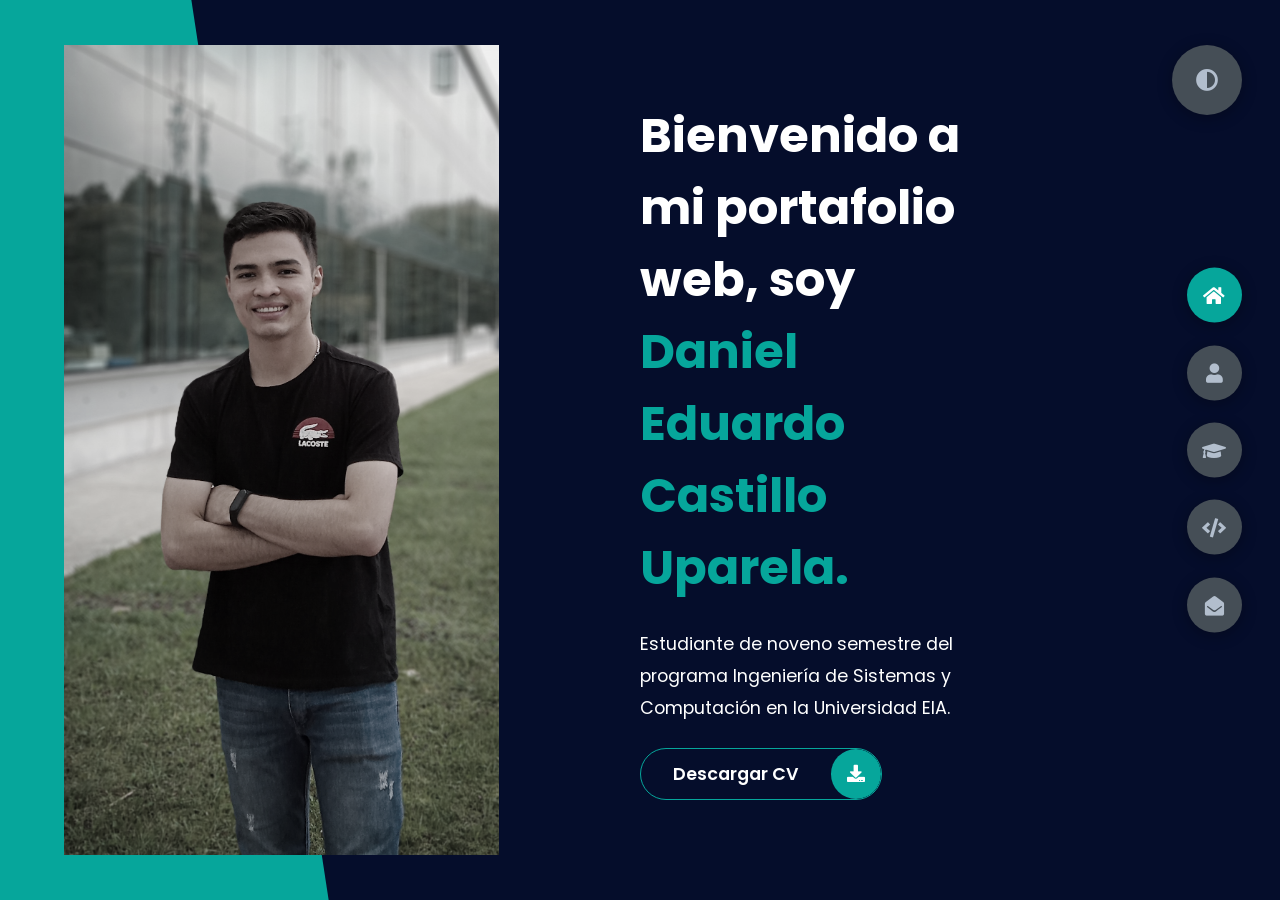
==== commit 8d09c4fa: "Version 0.0.1" ====
--- a/index.html
+++ b/index.html
@@ -7,8 +7,6 @@
     <title>Portafolio Web</title>
     <link rel="icon" href="img/icon.png">
     <link rel="stylesheet" href="styles/styles.css">
-    <link rel="preconnect" href="https://fonts.googleapis.com">
-    <link rel="preconnect" href="https://fonts.gstatic.com" crossorigin>
     <link rel="stylesheet" href="https://cdnjs.cloudflare.com/ajax/libs/font-awesome/5.15.4/css/all.min.css" integrity="sha512-1ycn6IcaQQ40/MKBW2W4Rhis/DbILU74C1vSrLJxCq57o941Ym01SwNsOMqvEBFlcgUa6xLiPY/NS5R+E6ztJQ==" crossorigin="anonymous" referrerpolicy="no-referrer" />
     <link href="https://fonts.googleapis.com/css2?family=Poppins:wght@400;500;600;700;800&display=swap" rel="stylesheet">
 </head>
@@ -61,7 +59,7 @@
                     </p>
                     <div class="btn-con">
                         <a href="https://eiaedu-my.sharepoint.com/:b:/g/personal/daniel_castillo99_eia_edu_co/EbI3CLrioPxOjp6N5hWwF8QBGS4NB3sU0XzUcXoGXpKm4Q?e=JM8q4i" class="main-btn">
-                            <span class="btn-text">Download CV</span>
+                            <span class="btn-text">Descargar CV</span>
                             <span class="btn-icon"><i class="fas fa-download"></i></span>
                         </a>
                     </div>
--- a/styles/styles.css
+++ b/styles/styles.css
@@ -75,12 +75,12 @@
 
 .active {
   display: block;
-  animation: appear 1s ease-in-out;
+  animation: appear 0.35s ease-in-out;
   transform: translateY(0) scaleY(1);
 }
 @keyframes appear {
   0% {
-    transform: translateY(-100%) scaleY(0);
+    transform: translateY(-85%) scaleY(0);
   }
   100% {
     transform: translateY(0) scaleY(1);
@@ -148,7 +148,7 @@
   pointer-events: none;
 }
 
-/*Header-content*/
+/*Header*/
 .header-content {
   display: grid;
   grid-template-columns: repeat(2, 1fr);
@@ -473,11 +473,6 @@
 }
 .timeline .timeline-item p {
   color: var(--color-grey-2);
-}
-
-.port-text {
-  padding: 2rem 0;
-  text-align: center;
 }
 
 .portfolios {
@@ -701,7 +696,7 @@
   justify-content: flex-start;
 }
 
-/*Independed components*/
+/*Componentes independientes*/
 .btn-con {
   display: flex;
   align-self: flex-start;
@@ -778,272 +773,3 @@
 .about-container .left-about p {
   padding-left: 0;
 }
-
-@media screen and (max-width: 600px) {
-  header {
-    padding: 0 !important;
-  }
-
-  .theme-btn {
-    width: 50px;
-    height: 50px;
-  }
-
-  .header-content {
-    grid-template-columns: repeat(1, 1fr);
-    padding-bottom: 6rem;
-  }
-
-  .left-header .h-shape {
-    display: none;
-  }
-
-  .right-header {
-    grid-row: 1;
-    padding-right: 0rem !important;
-    width: 90%;
-    margin: 0 auto;
-  }
-  .right-header .name {
-    font-size: 2.5rem !important;
-    text-align: center;
-    padding-top: 3rem;
-  }
-
-  .header-content .left-header .image {
-    margin: 0 auto;
-    width: 90%;
-  }
-
-  .controls {
-    top: auto;
-    bottom: 0;
-    flex-direction: row;
-    justify-content: center;
-    left: 50%;
-    transform: translateX(-50%);
-    width: 100%;
-    background-color: var(--color-grey-5);
-  }
-  .controls .control {
-    margin: 1rem 0.3rem;
-  }
-
-  .about-container {
-    grid-template-columns: repeat(1, 1fr);
-  }
-  .about-container .right-about {
-    grid-template-columns: repeat(1, 1fr);
-    padding-top: 2.5rem;
-  }
-  .about-container .left-about {
-    padding-right: 0;
-  }
-  .about-container .left-about p {
-    padding-left: 0;
-  }
-
-  .timeline {
-    grid-template-columns: repeat(1, 1fr);
-    padding-bottom: 6rem;
-  }
-
-  .container {
-    padding: 2rem 2.5rem !important;
-  }
-
-  .about-stats .progress-bars {
-    grid-template-columns: repeat(1, 1fr);
-  }
-
-  .portfolios {
-    grid-template-columns: repeat(1, 1fr);
-    padding-bottom: 6rem;
-    margin-top: 1rem;
-  }
-
-  .blogs {
-    grid-template-columns: repeat(1, 1fr);
-    padding-bottom: 6rem;
-  }
-
-  .contact-content-con {
-    flex-direction: column;
-  }
-  .contact-content-con .right-contact {
-    margin-left: 0;
-    margin-top: 2.5rem;
-  }
-
-  .contact-content-con .right-contact .i-c-2 {
-    flex-direction: column;
-  }
-
-  .contact-content-con .right-contact .i-c-2 :last-child {
-    margin-left: 0;
-    margin-top: 1.5rem;
-  }
-
-  .contact-content-con .right-contact {
-    margin-bottom: 6rem;
-  }
-
-  .contact-item {
-    flex-direction: column;
-    margin: 1rem 0;
-  }
-  .contact-item p {
-    font-size: 15px;
-    color: var(--color-grey-2);
-  }
-  .contact-item span {
-    font-size: 15px;
-  }
-  .contact-item .icon {
-    grid-template-columns: 25px 1fr;
-  }
-
-  .main-title h2 {
-    font-size: 2rem;
-  }
-  .main-title h2 span {
-    font-size: 2.3rem;
-  }
-  .main-title h2 .bg-text {
-    font-size: 2.3rem;
-  }
-}
-@media screen and (max-width: 1432px) {
-  .container {
-    padding: 7rem 11rem;
-  }
-
-  .contact-content-con {
-    flex-direction: column;
-  }
-  .contact-content-con .right-contact {
-    margin-left: 0;
-    margin-top: 2.5rem;
-  }
-
-  .contact-content-con .right-contact .i-c-2 {
-    flex-direction: column;
-  }
-
-  .contact-content-con .right-contact .i-c-2 :last-child {
-    margin-left: 0;
-    margin-top: 1.5rem;
-  }
-
-  .contact-content-con .right-contact {
-    margin-bottom: 6rem;
-  }
-
-  .main-title h2 .bg-text {
-    font-size: 5.5rem;
-  }
-}
-@media screen and (max-width: 1250px) {
-  .blogs {
-    grid-template-columns: repeat(2, 1fr);
-    margin-top: 6rem;
-  }
-
-  .portfolios {
-    grid-template-columns: repeat(2, 1fr);
-  }
-
-  .header-content .right-header {
-    padding-right: 9rem;
-  }
-}
-@media screen and (max-width: 660px) {
-  .blogs {
-    grid-template-columns: repeat(1, 1fr);
-  }
-
-  .portfolios {
-    grid-template-columns: repeat(1, 1fr);
-  }
-}
-@media screen and (max-width: 1070px) {
-  .about-container {
-    grid-template-columns: repeat(1, 1fr);
-  }
-  .about-container .right-about {
-    padding-top: 2.5rem;
-  }
-
-  .main-title h2 {
-    font-size: 4rem;
-  }
-  .main-title h2 span {
-    font-size: 4rem;
-  }
-  .main-title h2 .bg-text {
-    font-size: 4.5rem;
-  }
-}
-@media screen and (max-width: 970px) {
-  .container {
-    padding: 7rem 6rem;
-  }
-
-  .about-container .left-about {
-    padding-right: 0rem;
-  }
-
-  .header-content {
-    grid-template-columns: repeat(1, 1fr);
-    padding-bottom: 6rem;
-  }
-
-  .left-header .h-shape {
-    display: none;
-  }
-  .left-header .image {
-    width: 90% !important;
-    margin: 0 auto !important;
-  }
-
-  .right-header {
-    grid-row: 1;
-    padding-right: 0rem !important;
-    width: 90%;
-    margin: 0 auto;
-  }
-  .right-header .name {
-    font-size: 2.5rem !important;
-    text-align: center;
-    padding-top: 3rem;
-  }
-}
-@media screen and (max-width: 700px) {
-  .container {
-    padding: 7rem 3rem;
-  }
-
-  .about-stats .progress-bars {
-    grid-template-columns: repeat(1, 1fr);
-  }
-
-  .about-container .right-about {
-    grid-template-columns: repeat(1, 1fr);
-  }
-
-  .timeline {
-    grid-template-columns: repeat(1, 1fr);
-  }
-
-  .main-title h2 {
-    font-size: 3rem;
-  }
-  .main-title h2 span {
-    font-size: 3rem;
-  }
-  .main-title h2 .bg-text {
-    font-size: 4rem;
-  }
-}
-
-/*# sourceMappingURL=styles.css.map */
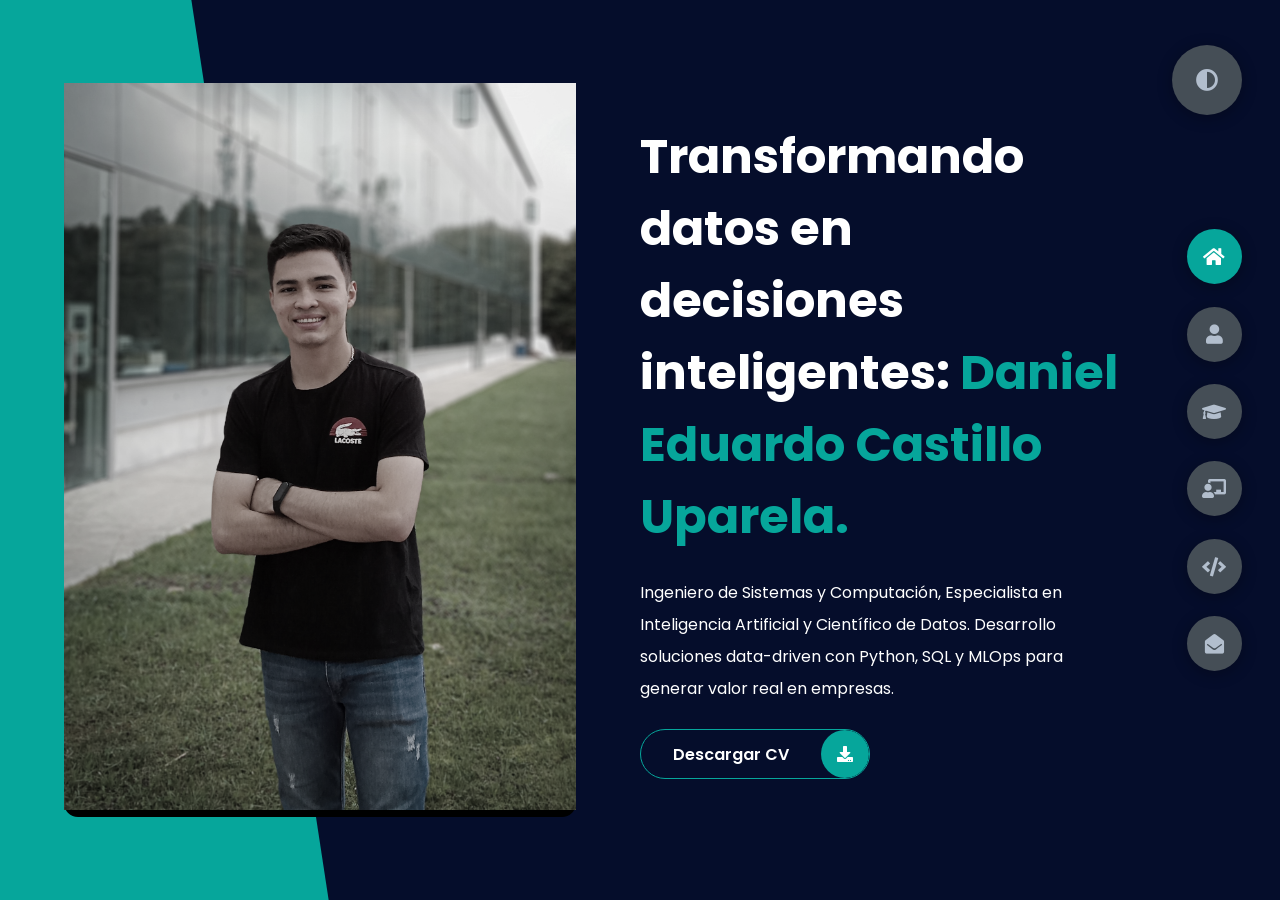
==== commit 54387d78: "Actualización portafolio web 2026 y adición de recursos documentales clases" ====
--- a/index.html
+++ b/index.html
@@ -4,7 +4,7 @@
     <meta charset="UTF-8">
     <meta http-equiv="X-UA-Compatible" content="IE=edge">
     <meta name="viewport" content="width=device-width, initial-scale=1.0">
-    <title>Portafolio Web</title>
+    <title>Daniel Castillo | Datos, IA y MLOps con impacto</title>
     <link rel="icon" href="img/icon.png">
     <link rel="stylesheet" href="styles/styles.css">
     <link rel="stylesheet" href="https://cdnjs.cloudflare.com/ajax/libs/font-awesome/5.15.4/css/all.min.css" integrity="sha512-1ycn6IcaQQ40/MKBW2W4Rhis/DbILU74C1vSrLJxCq57o941Ym01SwNsOMqvEBFlcgUa6xLiPY/NS5R+E6ztJQ==" crossorigin="anonymous" referrerpolicy="no-referrer" />
@@ -21,15 +21,14 @@
             </div>
             <div class="right-header">
                 <h1 class="name">
-                    Bienvenido a mi portafolio web, soy <span>Daniel Eduardo Castillo Uparela.</span>
+                    Transformando datos en decisiones inteligentes: <span>Daniel Eduardo Castillo Uparela.</span>
                 </h1>
                 <p>
-                    Estudiante de noveno semestre del programa
-                    Ingeniería de Sistemas y Computación en la
-                    Universidad EIA.
+                    Ingeniero de Sistemas y Computación, Especialista en Inteligencia Artificial y Científico de Datos.
+                    Desarrollo soluciones data-driven con Python, SQL y MLOps para generar valor real en empresas.
                 </p>
                 <div class="btn-con">
-                    <a href="https://eiaedu-my.sharepoint.com/:b:/g/personal/daniel_castillo99_eia_edu_co/EbI3CLrioPxOjp6N5hWwF8QBGS4NB3sU0XzUcXoGXpKm4Q?e=JM8q4i" class="main-btn">
+                    <a href="docs/CV_Daniel_Castillo.pdf" class="main-btn" target="_blank">
                         <span class="btn-text">Descargar CV</span>
                         <span class="btn-icon"><i class="fas fa-download"></i></span>
                     </a>
@@ -40,25 +39,30 @@
     <main>
 
         <section class="container about" id="about"> <!--Contenedor que aloja la información sobre mi mostrada en el panel 'about'-->
-            <div class="main-title">
-                <h2>Sobre <span>mi</span><span class="bg-text">Mis habilidades</span></h2>
+            <div class="main-title section-title">
+                <div class="title-label">
+                    <h2>Mi <span>universo</span></h2>
+                </div>
+                <div class="title-subtext">
+                    <span>Experiencia y habilidades</span>
+                </div>
             </div>
             <div class="about-container">
                 <div class="left-about">
                     <h4>Perfil</h4>
                     <p>
-                        Actualmente, formándome como ingeniero, con nivel medio de inglés y buen manejo de los lenguajes de 
-                        programación Java y Python. He sido destacado por mi buen desempeño académico.
+                        Ingeniero de Sistemas y Computación, con especialización en Inteligencia Artificial y Ciencia de Datos.
+                        Enfocado en lenguajes de programación como Python y SQL. Apasionado por la Inteligencia Artificial y
+                        el Machine Learning Operations (MLOps), con experiencia en la implementación de proyectos en esta
+                        área, tanto en trabajos académicos como en mi rol profesional actual.
+                        <br/><br>
                         Me caracterizo por tener competencias de comunicación tanto orales como escritas, aplicadas en la
                         resolución de problemas informáticos, la toma de decisiones y el liderazgo.
-                        <br/><br>
-                        Enmarco mi carrera en pilares de disciplina, creatividad, 
-                        innovación y aprendizaje autónomo. Mis principales áreas de interés consisten en la 
-                        seguridad de la información y el Machine Learning, esta última, adelantada en mi trabajo 
-                        de grado.
+                        Enmarco mi carrera en pilares de disciplina, creatividad,
+                        innovación y aprendizaje autónomo.
                     </p>
                     <div class="btn-con">
-                        <a href="https://eiaedu-my.sharepoint.com/:b:/g/personal/daniel_castillo99_eia_edu_co/EbI3CLrioPxOjp6N5hWwF8QBGS4NB3sU0XzUcXoGXpKm4Q?e=JM8q4i" class="main-btn">
+                        <a href="docs/CV_Daniel_Castillo.pdf" class="main-btn" target="_blank">
                             <span class="btn-text">Descargar CV</span>
                             <span class="btn-icon"><i class="fas fa-download"></i></span>
                         </a>
@@ -67,26 +71,26 @@
                 <div class="right-about">
                     <div class="about-item">
                         <div class="abt-text">
-                            <p class="large-text">+120</p>
+                            <p class="large-text">+300</p>
                             <p class="small-text">Horas <br /> de formación complementaria</p>
                         </div>
                     </div>
                     <div class="about-item">
                         <div class="abt-text">
-                            <p class="large-text">+240</p>
+                            <p class="large-text">+500</p>
                             <p class="small-text">Horas <br /> de desarrollo en proyectos personales y universitarios</p>
                         </div>
                     </div>
                     <div class="about-item">
                         <div class="abt-text">
-                            <p class="large-text">+15</p>
+                            <p class="large-text">+16</p>
                             <p class="small-text">Semanas <br /> como consultor en proyectos empresariales</p>
                         </div>
                     </div>
                     <div class="about-item">
                         <div class="abt-text">
-                            <p class="large-text">+80</p>
-                            <p class="small-text">Horas <br /> de trabajo social y comunitario</p>
+                            <p class="large-text">+2</p>
+                            <p class="small-text">Años <br /> de experiencia en Ciencia de Datos</p>
                         </div>
                     </div>
                 </div>
@@ -381,51 +385,95 @@
             </div>
         </section>
 
-        <section class="container" id="portfolio"> <!--Contenedor que aloja la información mostrada en el panel 'portfolio'-->
+        <section class="container" id="trajectory"> <!--Contenedor que aloja la información mostrada en el panel 'trajectory'-->
             <div class="blogs-content">
-                <div class="main-title">
-                    <h2>Línea <span>de tiempo</span><span class="bg-text">Mi trayectoria</span></h2>
-                </div>
-
+                <div class="main-title section-title">
+                    <div class="title-label">
+                        <h2>Mi <span>viaje</span></h2>
+                    </div>
+                    <div class="title-subtext">
+                        <span>Trayectoria profesional</span>
+                    </div>
+                </div>
                 <div class="timeline">
                     <div class="timeline-item">
                         <div class="tl-icon">
+                            <i class="fas fa-briefcase"></i>
+                        </div>
+                        <p class="tl-duration">Jul. 2023 - Actualidad</p>
+                        <h5>Científico de Datos<span> - Sistecrédito</span></h5>
+                        <p>
+                            Solución a preguntas de negocio mediante análisis de datos. Aplicación de aprendizaje automático y estadística para crear modelos predictivos.
+                        </p>
+                    </div>
+                    <div class="timeline-item">
+                        <div class="tl-icon">
                             <i class="fas fa-graduation-cap"></i>
                         </div>
-                        <p class="tl-duration">2018 - Presente</p>
-                        <h5>Pregrado<span> - Universidad EIA</span></h5>
-                        <p>
-                            Formación en curso en el programa de Ingeniería de Sistemas y Computación.
+                        <p class="tl-duration">2024 - 2025</p>
+                        <h5>Posgrado<span> - Universidad EIA</span></h5>
+                        <p>
+                            Especialización en Inteligencia Artificial.
+                        </p>
+                    </div>
+                    <div class="timeline-item">
+                        <div class="tl-icon">
+                            <i class="fas fa-graduation-cap"></i>
+                        </div>
+                        <p class="tl-duration">Ago. 2024 - Oct. 2024</p>
+                        <h5>Certificación<span> - Udemy</span></h5>
+                        <p>
+                            Azure Databricks & Spark For Data Engineers (20 horas).
+                        </p>
+                    </div>
+                    <div class="timeline-item">
+                        <div class="tl-icon">
+                            <i class="fas fa-graduation-cap"></i>
+                        </div>
+                        <p class="tl-duration">Mar. 2023 - Jun. 2023</p>
+                        <h5>Certificación<span> - Universidad EIA</span></h5>
+                        <p>
+                            Diplomatura en Analítica de Datos (132 horas).
+                        </p>
+                    </div>
+                    <div class="timeline-item">
+                        <div class="tl-icon">
+                            <i class="fas fa-graduation-cap"></i>
+                        </div>
+                        <p class="tl-duration">Mar. 2023 - May. 2023</p>
+                        <h5>Certificación<span> - Fundación Universitaria del Área Andina</span></h5>
+                        <p>
+                            Diplomado Ciencia de Datos con Python (96 horas).
+                        </p>
+                    </div>
+                    <div class="timeline-item">
+                        <div class="tl-icon">
+                            <i class="fas fa-award"></i>
+                        </div>
+                        <p class="tl-duration">Dic. 2022</p>
+                        <h5>Reconocimiento<span> - Correlation One</span></h5>
+                        <p>
+                            Graduación con honores.
+                        </p>
+                    </div>
+                    <div class="timeline-item">
+                        <div class="tl-icon">
+                            <i class="fas fa-graduation-cap"></i>
+                        </div>
+                        <p class="tl-duration">Nov. 2022 - Dic. 2022</p>
+                        <h5>Certificación<span> - DS4A / Correlation One</span></h5>
+                        <p>
+                            Fundamentos en Analítica de Datos (90 horas).
                         </p>
                     </div>
                     <div class="timeline-item">
                         <div class="tl-icon">
                             <i class="fas fa-briefcase"></i>
                         </div>
-                        <p class="tl-duration">15/10/2022 - 15/01/2023</p>
-                        <h5>Consultoría<span> - Pronóstica Business Analytics</span></h5>
-                        <p>
-                            Apoyo en migración de ETL's desde IBM Db2 Database hacia SAP Data Services.
-                        </p>
-                    </div>
-                    <div class="timeline-item">
-                        <div class="tl-icon">
-                            <i class="fas fa-award"></i>
-                        </div>
-                        <p class="tl-duration">17/12/2022</p>
-                        <h5>Reconocimiento<span> - Correlation One</span></h5>
-                        <p>
-                            Graduación con honores.
-                        </p>
-                    </div>
-                    <div class="timeline-item">
-                        <div class="tl-icon">
-                            <i class="fas fa-graduation-cap"></i>
-                        </div>
-                        <p class="tl-duration">17/12/2022</p>
-                        <h5>Certificación<span> - Correlation One</span></h5>
-                        <p>
-                            Formación concluida del curso Fundamentos en Analítica de Datos (DS4A).
+                        <p class="tl-duration">Oct. 2022 - Ene. 2023</p>
+                        <h5>Consultor BI<span> - Pronóstica Business Analytics</span></h5>
+                        <p>
+                            Apoyo en migración de ETL's desde IBM Data Stage hacia SAP Data Services. Comunicación y colaboración continua con un equipo multidisciplinario.
                         </p>
                     </div>
                     <div class="timeline-item">
@@ -442,6 +490,16 @@
                         <div class="tl-icon">
                             <i class="fas fa-graduation-cap"></i>
                         </div>
+                        <p class="tl-duration">2018 - 2025</p>
+                        <h5>Pregrado<span> - Universidad EIA</span></h5>
+                        <p>
+                            Ingeniería de Sistemas y Computación.
+                        </p>
+                    </div>
+                    <div class="timeline-item">
+                        <div class="tl-icon">
+                            <i class="fas fa-graduation-cap"></i>
+                        </div>
                         <p class="tl-duration">29/11/2019</p>
                         <h5>Semillero<span> - Universidad EIA</span></h5>
                         <p>
@@ -542,9 +600,61 @@
             </div>
         </section>
 
-        <section class="container" id="blogs"> <!--Contenedor que aloja la información mostrada en el panel 'blogs'-->
-            <div class="main-title">
-                <h2>Mis <span>Desarrollos</span><span class="bg-text">Mis proyectos</span></h2>
+        <section class="container" id="exposiciones"> <!--Nueva sección para exposiciones por clase-->
+            <div class="main-title section-title">
+                <div class="title-label">
+                    <h2>Material de <span>aprendizaje</span></h2>
+                </div>
+                <div class="title-subtext">
+                    <span>Clases y recursos</span>
+                </div>
+            </div>
+            <div class="exhibition-panel">
+                <div class="exhibition-tabs">
+                    <button class="tab-btn tab-active" data-target="machinelearning">MachineLearning</button>
+                    <button class="tab-btn" data-target="iagenerativa">IAGenerativa</button>
+                </div>
+                <div class="exhibition-list">
+                    <div class="exhibition-category exhibition-active" id="machinelearning">
+                        <div class="class-group">
+                            <div class="class-card">
+                                <h3>Ingesta de Datos con SQL</h3>
+                                <p>Construcción de pipelines de datos y consultas avanzadas para preparar información de calidad.</p>
+                                <button class="class-btn" onclick="accessPresentation('sql')">Ver presentación</button>
+                            </div>
+                            <div class="class-card">
+                                <h3>EDA</h3>
+                                <p>Análisis exploratorio de datos con visualizaciones y estadísticas para descubrir patrones clave.</p>
+                                <button class="class-btn" onclick="accessPresentation('eda')">Ver presentación</button>
+                            </div>
+                        </div>
+                    </div>
+                    <div class="exhibition-category" id="iagenerativa">
+                        <div class="class-group">
+                            <div class="class-card">
+                                <h3>Modelos de Lenguaje</h3>
+                                <p>Introducción a transformers, GPT y aplicaciones de procesamiento de lenguaje natural.</p>
+                                <button class="class-btn" onclick="accessPresentation('nlp')">Ver presentación</button>
+                            </div>
+                            <div class="class-card">
+                                <h3>Generación de Imágenes</h3>
+                                <p>Técnicas de IA para crear y manipular imágenes con modelos como DALL-E y Stable Diffusion.</p>
+                                <button class="class-btn" onclick="accessPresentation('images')">Ver presentación</button>
+                            </div>
+                        </div>
+                    </div>
+                </div>
+            </div>
+        </section>
+
+        <section class="container" id="projects"> <!--Contenedor que aloja la información mostrada en el panel 'blogs'-->
+            <div class="main-title section-title">
+                <div class="title-label">
+                    <h2>Historias de <span>impacto</span></h2>
+                </div>
+                <div class="title-subtext">
+                    <span>Proyectos destacados</span>
+                </div>
             </div>
             <div class="portfolios">
                 <div class="portfolio-item">
@@ -552,9 +662,9 @@
                         <img src="img/project_01.jpeg" alt="">
                     </div>
                     <div class="hover-items">
-                        <h3>Concesionario Central Motors</h3>
+                        <h3>Modelo Computacional en Cáncer</h3>
                         <div class="icons">
-                            <a href="https://github.com/castillouparela/CentralMotors_Project" class="icon">
+                            <a href="#" class="icon" target="_blank">
                                 <i class="fab fa-github"></i>
                             </a>
                         </div>
@@ -565,9 +675,9 @@
                         <img src="img/project_02.jpg" alt="">
                     </div>
                     <div class="hover-items">
-                        <h3>Teoría de Juegos en Battleship</h3>
+                        <h3>Sistema Fuzzy Logic Rice Cooking</h3>
                         <div class="icons">
-                            <a href="https://github.com/castillouparela/BattleShip" class="icon">
+                            <a href="#" class="icon" target="_blank">
                                 <i class="fab fa-github"></i>
                             </a>
                         </div>
@@ -578,9 +688,9 @@
                         <img src="img/project_03.jpg" alt="">
                     </div>
                     <div class="hover-items">
-                        <h3>Aplicación Móvil  Tu Profe 24/7</h3>
+                        <h3>Concesionario Central Motors</h3>
                         <div class="icons">
-                            <a href="https://github.com/SpaceDC/APP_TuProfe24-7" class="icon">
+                            <a href="https://github.com/castillouparela/CentralMotors_Project" class="icon" target="_blank">
                                 <i class="fab fa-github"></i>
                             </a>
                         </div>
@@ -591,8 +701,13 @@
 
         <section class="container contact" id="contact"> <!--Contenedor que aloja la información mostrada en el panel 'contact'-->
             <div class="contact-container">
-                <div class="main-title">
-                    <h2>Contacto <span>Directo</span><span class="bg-text">Mis Datos</span></h2>
+                <div class="main-title section-title">
+                    <div class="title-label">
+                        <h2>Conecta <span>conmigo</span></h2>
+                    </div>
+                    <div class="title-subtext">
+                        <span>Hablemos</span>
+                    </div>
                 </div>
                 <div class="contact-content-con">
                     <div class="left-contact">
@@ -607,13 +722,19 @@
                             <div class="contact-item">
                                 <div class="icon">
                                     <i class="fas fa-envelope"></i>
-                                    <span>Email: daniel.castillo99@eia.edu.co</span>
+                                    <span>Email: castillouparela10@gmail.com</span>
+                                </div>
+                            </div>
+                            <div class="contact-item">
+                                <div class="icon">
+                                    <i class="fas fa-globe"></i>
+                                    <span>Sitio Web: https://castillouparela.github.io/</span>
                                 </div>
                             </div>
                             <div class="contact-item">
                                 <div class="icon">
                                     <i class="fas fa-user-graduate"></i>
-                                    <span>Educación: Universidad EIA</span>
+                                    <span>Educación: Universidad EIA - Ingeniero de Sistemas y Computación</span>
                                 </div>
                             </div>
                             <div class="contact-item">
@@ -625,50 +746,56 @@
                             <div class="contact-item">
                                 <div class="icon">
                                     <i class="fas fa-globe-africa"></i>
-                                    <span>Idiomas: Español e inglés (medio)</span>
+                                    <span>Idiomas: Español e Inglés (Intermedio)</span>
+                                </div>
+                            </div>
+                            <div class="contact-item">
+                                <div class="icon">
+                                    <i class="fas fa-heart"></i>
+                                    <span>Intereses: Fútbol, lectura, astronomía, cine, viajes, senderismo, fotografía</span>
                                 </div>
                             </div>
                         </div>
                         <div class="contact-icons">
                             <div class="contact-icon">
-                                <a href="https://www.linkedin.com/in/daniel-eduardo-castillo-uparela-a82112256/">
+                                <a href="https://www.linkedin.com/in/daniel-eduardo-castillo-uparela-a82112256/" target="_blank">
                                     <i class="fab fa-linkedin"></i>
                                 </a>
-                                <a href="https://github.com/castillouparela">
+                                <a href="https://github.com/castillouparela" target="_blank">
                                     <i class="fab fa-github"></i>
                                 </a>
-                                <a href="https://www.facebook.com/profile.php?id=100006176201599">
+                                <a href="https://www.facebook.com/profile.php?id=100006176201599" target="_blank">
                                     <i class="fab fa-facebook-f"></i>
                                 </a>
-                                <a href="https://twitter.com/castillouparela">
+                                <a href="https://twitter.com/castillouparela" target="_blank">
                                     <i class="fab fa-twitter"></i>
                                 </a>
-                                <a href="https://www.instagram.com/dcastillouparela/">
+                                <a href="https://www.instagram.com/dcastillouparela/" target="_blank">
                                     <i class="fab fa-instagram"></i>
                                 </a>
-                                <a href="https://www.youtube.com/@castillouparela">
+                                <a href="https://www.youtube.com/@castillouparela" target="_blank">
                                     <i class="fab fa-youtube"></i>
                                 </a>
                             </div>
                         </div>
                     </div>
                     <div class="right-contact">
-                        <form action="" class="contact-form">
+                        <form action="https://formspree.io/f/xknarrlw" method="POST" class="contact-form">
                             <div class="input-control i-c-2">
-                                <input type="text" required placeholder="Su nombre">
-                                <input type="email" required placeholder="Su correo electrónico">
+                                <input type="text" name="name" required placeholder="Su nombre">
+                                <input type="email" name="email" required placeholder="Su correo electrónico">
                             </div>
                             <div class="input-control">
-                                <input type="text" required placeholder="Ingrese aquí un asunto">
+                                <input type="text" name="issue" required placeholder="Ingrese aquí un asunto">
                             </div>
                             <div class="input-control">
-                                <textarea name="" id="" cols="15" rows="8" placeholder="Exponga su mensaje en este campo. Recuerde ser lo más explícito posible."></textarea>
+                                <textarea name="message" cols="15" rows="8" placeholder="Exponga su mensaje en este campo. Recuerde ser lo más explícito posible."></textarea>
                             </div>
                             <div class="submit-btn">
-                                <a href="https://eiaedu-my.sharepoint.com/:b:/g/personal/daniel_castillo99_eia_edu_co/EbI3CLrioPxOjp6N5hWwF8QBGS4NB3sU0XzUcXoGXpKm4Q?e=JM8q4i" class="main-btn">
-                                    <span class="btn-text">Descargar CV</span>
-                                    <span class="btn-icon"><i class="fas fa-download"></i></span>
-                                </a>
+                                <button type="submit" class="main-btn">
+                                    <span class="btn-text">Enviar</span>
+                                    <span class="btn-icon"><i class="fas fa-paper-plane"></i></span>
+                                </button>
                             </div>
                         </form>
                     </div>
@@ -678,16 +805,19 @@
     </main>
 
     <div class="controls">
-        <div class="control active-btn" data-id="home" >
+        <div class="control active-btn" data-id="home">
             <i class="fas fa-home"></i>
         </div>
         <div class="control" data-id="about">
             <i class="fas fa-user"></i>
         </div>
-        <div class="control" data-id="portfolio">
+        <div class="control" data-id="trajectory">
             <i class="fas fa-graduation-cap"></i>
         </div>
-        <div class="control" data-id="blogs">
+        <div class="control" data-id="exposiciones">
+            <i class="fas fa-chalkboard-teacher"></i>
+        </div>
+        <div class="control" data-id="projects">
             <i class="fas fa-code"></i>
         </div>
         <div class="control" data-id="contact">
--- a/styles/styles.css
+++ b/styles/styles.css
@@ -1,14 +1,16 @@
+/* Reset y variables */
 * {
   margin: 0;
   padding: 0;
   box-sizing: border-box;
   list-style: none;
+  scroll-behavior: smooth;
 }
 
 :root {
   --color-primary: #050d2b;
   --color-secondary: #06a69b;
-  --color-white: #FFFFFF;
+  --color-text: #FFFFFF;
   --color-black: #000;
   --color-grey0: #f8f8f8;
   --color-grey-1: #dbe1e8;
@@ -24,7 +26,7 @@
 .light-mode {
   --color-primary: #FFFFFF;
   --color-secondary: #06a69b;
-  --color-white: #454e56;
+  --color-text: #454e56;
   --color-black: #000;
   --color-grey0: #f8f8f8;
   --color-grey-1: #8a8d92;
@@ -38,32 +40,31 @@
 body {
   background-color: var(--color-primary);
   font-family: "Poppins", sans-serif;
-  font-size: 1.1rem;
-  color: var(--color-white);
+  font-size: 1rem;
+  color: var(--color-text);
   transition: all 0.4s ease-in-out;
 }
 
-a {
+a, button {
   display: inline-block;
   text-decoration: none;
   color: inherit;
   font-family: inherit;
 }
+button { cursor: pointer; }
 
 header {
   min-height: 100vh;
-  color: var(--color-white);
+  color: var(--color-text);
   overflow: hidden;
-  padding: 0 !important;
+  padding: 0;
 }
 
 section {
   min-height: 100vh;
   width: 100%;
-  position: absolute;
-  left: 0;
-  top: 0;
-  padding: 3rem 18rem;
+  position: relative;
+  padding: 3rem 5%;
 }
 
 .container {
@@ -77,16 +78,14 @@
   display: block;
   animation: appear 0.35s ease-in-out;
   transform: translateY(0) scaleY(1);
+  opacity: 1;
 }
 @keyframes appear {
-  0% {
-    transform: translateY(-85%) scaleY(0);
-  }
-  100% {
-    transform: translateY(0) scaleY(1);
-  }
-}
-
+  0% { transform: translateY(-85%) scaleY(0); opacity: 0; }
+  100% { transform: translateY(0) scaleY(1); opacity: 1; }
+}
+
+/* Controls */
 .controls {
   position: fixed;
   z-index: 10;
@@ -111,18 +110,9 @@
   margin: 0.7rem 0;
   box-shadow: var(--box-shadow-1);
 }
-.controls .control i {
-  font-size: 1.2rem;
-  color: var(--color-grey-2);
-  pointer-events: none;
-}
-.controls .active-btn {
-  background-color: var(--color-secondary);
-  transition: all 0.4s ease-in-out;
-}
-.controls .active-btn i {
-  color: var(--color-white);
-}
+.controls .control i { font-size: 1.2rem; color: var(--color-grey-2); }
+.controls .active-btn { background-color: var(--color-secondary); }
+.controls .active-btn i { color: var(--color-white); }
 
 .theme-btn {
   top: 5%;
@@ -136,309 +126,152 @@
   display: flex;
   justify-content: center;
   align-items: center;
-  box-shadow: 0 3px 15px rgba(0, 0, 0, 0.3);
-  transition: all 0.1s ease-in-out;
-}
-.theme-btn:active {
-  transform: translateY(-3px);
-}
-.theme-btn i {
-  font-size: 1.4rem;
-  color: var(--color-grey-2);
-  pointer-events: none;
-}
-
-/*Header*/
+  box-shadow: var(--box-shadow-1);
+}
+.theme-btn:active { transform: translateY(-3px); }
+.theme-btn i { font-size: 1.4rem; color: var(--color-grey-2); }
+
+/* Header */
 .header-content {
   display: grid;
   grid-template-columns: repeat(2, 1fr);
   min-height: 100vh;
 }
-.header-content .left-header {
-  display: flex;
-  align-items: center;
-  position: relative;
-}
-.header-content .left-header .h-shape {
-  transition: all 0.4s ease-in-out;
-  width: 65%;
-  height: 100%;
-  background-color: var(--color-secondary);
-  position: absolute;
-  left: 0;
-  top: 0;
-  z-index: -1;
+.left-header { display: flex; align-items: center; position: relative; }
+.left-header .h-shape {
+  width: 65%; height: 100%; background-color: var(--color-secondary);
+  position: absolute; left: 0; top: 0; z-index: -1;
   clip-path: polygon(0 0, 46% 0, 79% 100%, 0% 100%);
 }
-.header-content .left-header .image {
+.left-header .image {
   border-radius: var(--br-sm-2);
-  height: 90%;
-  width: 68%;
-  margin-left: 4rem;
-  background-color: var(--color-black);
-  transition: all 0.4s ease-in-out;
-}
-.header-content .left-header .image img {
-  width: 100%;
-  height: 100%;
-  object-fit: cover;
-  transition: all 0.40s ease-in-out;
-  filter: grayscale(75%);
-}
-.header-content .left-header .image img:hover {
-  filter: grayscale(0);
-}
-.header-content .right-header {
-  display: flex;
-  flex-direction: column;
-  justify-content: center;
-  padding-right: 18rem;
-}
-.header-content .right-header .name {
-  font-size: 3rem;
-}
-.header-content .right-header .name span {
-  color: var(--color-secondary);
-}
-.header-content .right-header p {
-  margin: 1.5rem 0;
-  line-height: 2rem;
-}
-
-/*About*/
+  width: 80%; margin: auto; background-color: var(--color-black);
+}
+.left-header .image img { width: 100%; height: auto; object-fit: cover; filter: grayscale(75%); transition: all 0.4s ease-in-out; }
+.left-header .image img:hover { filter: grayscale(0); }
+
+.right-header { display: flex; flex-direction: column; justify-content: center; padding-right: 10rem; }
+.right-header .name { font-size: 3rem; }
+.right-header .name span { color: var(--color-secondary); }
+.right-header p { margin: 1.5rem 0; line-height: 2rem; }
+
+/* About */
 .about-container {
   display: grid;
   grid-template-columns: repeat(2, 1fr);
-  padding-top: 6.5rem;
-  padding-bottom: 5rem;
-}
-.about-container .right-about {
+  padding: 6.5rem 0 5rem;
+  gap: 2rem;
+}
+.right-about {
   display: grid;
   grid-template-columns: repeat(2, 1fr);
-  grid-gap: 2rem;
-}
-.about-container .right-about .about-item {
+  gap: 2rem;
+}
+.right-about .about-item {
   border: 1px solid var(--color-grey-5);
   border-radius: 5px;
   transition: all 0.4s ease-in-out;
-  box-shadow: 1px 2px 15px rgba(0, 0, 0, 0.1);
-}
-.about-container .right-about .about-item:hover {
-  cursor: default;
+  box-shadow: 1px 2px 15px rgba(0,0,0,0.1);
+}
+.right-about .about-item:hover {
   transform: translateY(-5px);
   border: 1px solid var(--color-secondary);
-  box-shadow: 1px 4px 15px rgba(0, 0, 0, 0.32);
-}
-.about-container .right-about .about-item .abt-text {
-  padding: 1.5rem;
+  box-shadow: 1px 4px 15px rgba(0,0,0,0.32);
+}
+.abt-text { padding: 1.5rem; display: flex; flex-direction: column; }
+.large-text { font-size: 3rem; font-weight: 700; color: var(--color-secondary); }
+.small-text {
+  padding-left: 3rem; position: relative; text-transform: uppercase;
+  font-size: 1.2rem; color: var(--color-grey-1); letter-spacing: 2px;
+}
+.small-text::before {
+  content: ""; position: absolute; left: 0; top: 15px;
+  width: 2rem; height: 2px; background-color: var(--color-grey-5);
+}
+.left-about { padding-right: 5rem; }
+.left-about p { line-height: 2rem; padding: 1rem; color: var(--color-grey-1); }
+.left-about h4 { font-size: 2rem; text-transform: uppercase; }
+
+.about-stats { padding-bottom: 4rem; }
+.progress-bars {
+  display: grid; grid-template-columns: repeat(2, 1fr); gap: 2rem;
+}
+.progress-bar { display: flex; flex-direction: column; }
+.prog-title { text-transform: uppercase; font-weight: 500; }
+.progress-con { display: flex; align-items: center; }
+.prog-text { color: var(--color-grey-2); }
+.progress { width: 100%; height: 0.45rem; background-color: var(--color-grey-4); margin-left: 1rem; position: relative; }
+.progress span {
+  position: absolute; top: 0; left: 0; height: 100%;
+  background-color: var(--color-secondary); transition: all 0.4s ease-in-out;
+}
+
+/* Porcentajes individuales de skills */
+.progress .java { width: 95%; }
+.progress .SQL { width: 89%; }
+.progress .python { width: 85%; }
+.progress .sapDS { width: 85%; }
+.progress .git { width: 75%; }
+.progress .html { width: 70%; }
+.progress .css { width: 70%; }
+.progress .js { width: 68%; }
+.progress .docker { width: 68%; }
+.progress .react { width: 66%; }
+.progress .node { width: 60%; }
+
+.progress .draw_io { width: 98%; }
+.progress .jupyterLab { width: 95%; }
+.progress .cisco_PT { width: 88%; }
+.progress .lookerStudio { width: 85%; }
+.progress .visualStudio { width: 85%; }
+.progress .intelliJ_IDEA { width: 85%; }
+.progress .pyCharm { width: 85%; }
+.progress .eclipseIDE { width: 85%; }
+.progress .office { width: 80%; }
+.progress .photoshop { width: 80%; }
+.progress .orange { width: 78%; }
+.progress .mySQL_WB { width: 76%; }
+.progress .oracle_SQL_DV { width: 75%; }
+.progress .powerBI { width: 72%; }
+.progress .mAzure { width: 70%; }
+.progress .dataGrip { width: 70%; }
+.progress .lightroom { width: 70%; }
+.progress .meVisLab { width: 65%; }
+.progress .illustrator { width: 65%; }
+.progress .premiere_Pro { width: 65%; }
+
+/* Timeline */
+.stat-title {
+  text-transform: uppercase; font-size: 1.4rem; text-align: center;
+  padding: 3.5rem 0; position: relative;
+}
+.stat-title::before {
+  content: ""; position: absolute; left: 50%; top: 0; width: 40%; height: 1px;
+  background-color: var(--color-grey-5); transform: translateX(-50%);
+}
+.timeline {
   display: flex;
   flex-direction: column;
-}
-.about-container .right-about .about-item .abt-text .large-text {
-  font-size: 3rem;
-  font-weight: 700;
-  color: var(--color-secondary);
-}
-.about-container .right-about .about-item .abt-text .small-text {
-  padding-left: 3rem;
   position: relative;
-  text-transform: uppercase;
-  font-size: 1.2rem;
-  color: var(--color-grey-1);
-  letter-spacing: 2px;
-}
-.about-container .right-about .about-item .abt-text .small-text::before {
-  content: "";
+  padding: 6.4rem 0 5rem;
+}
+.timeline::before {
+  content: '';
   position: absolute;
-  left: 0;
-  top: 15px;
-  width: 2rem;
-  height: 2px;
-  background-color: var(--color-grey-5);
-}
-.about-container .left-about {
-  padding-right: 5rem;
-}
-.about-container .left-about p {
-  line-height: 2rem;
-  padding: 1rem;
-  color: var(--color-grey-1);
-}
-.about-container .left-about h4 {
-  font-size: 2rem;
-  text-transform: uppercase;
-}
-
-.about-stats {
-  padding-bottom: 4rem;
-}
-.about-stats .progress-bars {
-  display: grid;
-  grid-template-columns: repeat(2, 1fr);
-  grid-gap: 2rem;
-}
-.about-stats .progress-bars .progress-bar {
-  display: flex;
-  flex-direction: column;
-}
-.about-stats .progress-bars .progress-bar .prog-title {
-  text-transform: uppercase;
-  font-weight: 500;
-}
-.about-stats .progress-bars .progress-bar .progress-con {
-  display: flex;
-  align-items: center;
-}
-.about-stats .progress-bars .progress-bar .progress-con .prog-text {
-  color: var(--color-grey-2);
-}
-.about-stats .progress-bars .progress-bar .progress-con .progress {
-  width: 100%;
-  height: 0.45rem;
-  background-color: var(--color-grey-4);
-  margin-left: 1rem;
+  left: 30px;
+  top: 0;
+  bottom: 0;
+  width: 2px;
+  background-color: var(--color-secondary);
+}
+.timeline-item {
   position: relative;
-}
-.about-stats .progress-bars .progress-bar .progress-con .progress span {
+  padding-left: 100px;
+  margin-bottom: 2rem;
+}
+.tl-icon {
   position: absolute;
-  top: 0;
-  left: 0;
-  height: 100%;
-  background-color: var(--color-secondary);
-  transition: all 0.4s ease-in-out;
-  width: 60%;
-}
-
-.about-stats .progress-bars .progress-bar .progress-con .progress .java {
-  width: 95%;
-}
-.about-stats .progress-bars .progress-bar .progress-con .progress .SQL {
-  width: 89%;
-}
-.about-stats .progress-bars .progress-bar .progress-con .progress .python {
-  width: 85%;
-}
-.about-stats .progress-bars .progress-bar .progress-con .progress .sapDS {
-  width: 85%;
-}
-.about-stats .progress-bars .progress-bar .progress-con .progress .git {
-  width: 75%;
-}
-.about-stats .progress-bars .progress-bar .progress-con .progress .html {
-  width: 70%;
-}
-.about-stats .progress-bars .progress-bar .progress-con .progress .css {
-  width: 70%;
-}
-.about-stats .progress-bars .progress-bar .progress-con .progress .js {
-  width: 68%;
-}
-.about-stats .progress-bars .progress-bar .progress-con .progress .docker {
-  width: 68%;
-}
-.about-stats .progress-bars .progress-bar .progress-con .progress .react {
-  width: 66%;
-}
-.about-stats .progress-bars .progress-bar .progress-con .progress .node {
-  width: 60%;
-}
-
-
-.about-stats .progress-bars .progress-bar .progress-con .progress .draw_io {
-  width: 98%;
-}
-.about-stats .progress-bars .progress-bar .progress-con .progress .jupyterLab {
-  width: 95%;
-}
-.about-stats .progress-bars .progress-bar .progress-con .progress .cisco_PT {
-  width: 88%;
-}
-.about-stats .progress-bars .progress-bar .progress-con .progress .lookerStudio {
-  width: 85%;
-}
-.about-stats .progress-bars .progress-bar .progress-con .progress .visualStudio {
-  width: 85%;
-}
-.about-stats .progress-bars .progress-bar .progress-con .progress .intelliJ_IDEA {
-  width: 85%;
-}
-.about-stats .progress-bars .progress-bar .progress-con .progress .pyCharm {
-  width: 85%;
-}
-.about-stats .progress-bars .progress-bar .progress-con .progress .eclipseIDE {
-  width: 85%;
-}
-.about-stats .progress-bars .progress-bar .progress-con .progress .office {
-  width: 80%;
-}
-.about-stats .progress-bars .progress-bar .progress-con .progress .photoshop {
-  width: 80%;
-}
-.about-stats .progress-bars .progress-bar .progress-con .progress .orange {
-  width: 78%;
-}
-.about-stats .progress-bars .progress-bar .progress-con .progress .mySQL_WB  {
-  width: 76%;
-}
-.about-stats .progress-bars .progress-bar .progress-con .progress .oracle_SQL_DV {
-  width: 75%;
-}
-.about-stats .progress-bars .progress-bar .progress-con .progress .powerBI {
-  width: 72%;
-}
-.about-stats .progress-bars .progress-bar .progress-con .progress .mAzure {
-  width: 70%;
-}
-.about-stats .progress-bars .progress-bar .progress-con .progress .dataGrip {
-  width: 70%;
-}
-.about-stats .progress-bars .progress-bar .progress-con .progress .lightroom {
-  width: 70%;
-}
-.about-stats .progress-bars .progress-bar .progress-con .progress .meVisLab {
-  width: 65%;
-}
-.about-stats .progress-bars .progress-bar .progress-con .progress .illustrator {
-  width: 65%;
-}
-.about-stats .progress-bars .progress-bar .progress-con .progress .premiere_Pro {
-  width: 65%;
-}
-
-.stat-title {
-  text-transform: uppercase;
-  font-size: 1.4rem;
-  text-align: center;
-  padding: 3.5rem 0;
-  position: relative;
-}
-.stat-title::before {
-  content: "";
-  position: absolute;
-  left: 50%;
-  top: 0;
-  width: 40%;
-  height: 1px;
-  background-color: var(--color-grey-5);
-  transform: translateX(-50%);
-}
-
-/*Timeline*/
-.timeline {
-  display: grid;
-  grid-template-columns: repeat(2, 1fr);
-  grid-gap: 2rem;
-  padding-top: 6.4rem;
-  padding-bottom: 5rem;
-}
-.timeline .timeline-item {
-  position: relative;
-  padding-left: 3rem;
-  border-left: 1px solid var(--color-grey-5);
-}
-.timeline .timeline-item .tl-icon {
-  position: absolute;
-  left: -27px;
+  left: 15px;
   top: 0;
   background-color: var(--color-secondary);
   width: 50px;
@@ -448,10 +281,11 @@
   align-items: center;
   justify-content: center;
 }
-.timeline .timeline-item .tl-icon i {
-  font-size: 1.3rem;
-}
-.timeline .timeline-item .tl-duration {
+.tl-icon i { font-size: 1.3rem; }
+.timeline-item .content {
+  flex: 1;
+}
+.tl-duration {
   padding: 0.2rem 0.6rem;
   background-color: var(--color-grey-5);
   border-radius: 15px;
@@ -459,22 +293,19 @@
   font-size: 0.8rem;
   text-transform: uppercase;
   font-weight: 500;
-}
-.timeline .timeline-item h5 {
-  padding: 1rem 0;
+  margin-bottom: 0.5rem;
+}
+.timeline-item h5 {
+  padding: 0.5rem 0;
   text-transform: uppercase;
   font-size: 1.3rem;
   font-weight: 600;
-}
-.timeline .timeline-item h5 span {
-  color: var(--color-grey-2);
-  font-weight: 500;
-  font-size: 1.2rem;
-}
-.timeline .timeline-item p {
-  color: var(--color-grey-2);
-}
-
+  margin-bottom: 0.5rem;
+}
+.timeline-item h5 span { color: var(--color-grey-2); font-weight: 500; font-size: 1.2rem; }
+.timeline-item p { color: var(--color-grey-2); line-height: 1.5; }
+
+/* Portfolios */
 .portfolios {
   display: grid;
   grid-template-columns: repeat(3, 1fr);
@@ -482,72 +313,35 @@
   margin-top: 3rem;
   padding-top: 3.5rem;
 }
-.portfolios .portfolio-item {
-  position: relative;
-  border-radius: 15px;
-}
-.portfolios .portfolio-item img {
-  width: 100%;
-  height: 300px;
-  object-fit: cover;
-  border-radius: 15px;
-}
-.portfolios .portfolio-item .hover-items {
-  width: 100%;
-  height: 100%;
-  background-color: var(--color-secondary);
-  position: absolute;
-  left: 0;
-  top: 0;
-  border-radius: 15px;
-  display: flex;
-  justify-content: center;
-  align-items: center;
-  flex-direction: column;
-  opacity: 0;
-  transform: scale(0);
-  transition: all 0.4s ease-in-out;
-}
-.portfolios .portfolio-item .hover-items h3 {
-  font-size: 1.5rem;
-  color: var(--color-white);
-  margin-bottom: 1.5rem;
-  text-align: center;
-}
-.portfolios .portfolio-item .hover-items .icons {
-  display: flex;
-  justify-content: center;
-  align-items: center;
+.portfolio-item { position: relative; border-radius: 15px; }
+.portfolio-item img {
+  width: 100%; height: 300px; object-fit: cover; border-radius: 15px;
+}
+.portfolio-item .hover-items {
+  width: 100%; height: 100%; background-color: var(--color-secondary);
+  position: absolute; left: 0; top: 0; border-radius: 15px;
+  display: flex; justify-content: center; align-items: center; flex-direction: column;
+  opacity: 0; transform: scale(0); transition: all 0.4s ease-in-out;
+}
+.portfolio-item .hover-items h3 {
+  font-size: 1.5rem; color: var(--color-white); margin-bottom: 1.5rem; text-align: center;
+}
+.portfolio-item .hover-items .icons {
+  display: flex; justify-content: center; align-items: center;
 }
 .portfolios .portfolio-item .hover-items .icons .icon {
-  background-color: var(--color-primary);
-  border-radius: 50%;
-  width: 50px;
-  height: 50px;
-  display: flex;
-  align-items: center;
-  justify-content: center;
-  margin: 0 1rem;
-  cursor: pointer;
-  transition: all 0.4s ease-in-out;
+  background-color: var(--color-primary); border-radius: 50%;
+  width: 50px; height: 50px; display: flex; align-items: center; justify-content: center;
+  margin: 0 1rem; cursor: pointer; transition: all 0.4s ease-in-out;
 }
 .portfolios .portfolio-item .hover-items .icons .icon i {
-  font-size: 1.5rem;
-  color: var(--color-white);
-  margin: 0 1rem;
-}
-.portfolios .portfolio-item .hover-items .icons .icon:hover {
-  background-color: var(--color-white);
-}
-.portfolios .portfolio-item .hover-items .icons .icon:hover i {
-  color: var(--color-primary);
-}
-
-.portfolio-item:hover .hover-items {
-  opacity: 1;
-  transform: scale(1);
-}
-
+  font-size: 1.5rem; color: var(--color-white); margin: 0 1rem;
+}
+.portfolios .portfolio-item .hover-items .icons .icon:hover { background-color: var(--color-white); }
+.portfolios .portfolio-item .hover-items .icons .icon:hover i { color: var(--color-primary); }
+.portfolio-item:hover .hover-items { opacity: 1; transform: scale(1); }
+
+/* Blogs */
 .blogs {
   display: grid;
   grid-template-columns: repeat(3, 1fr);
@@ -555,221 +349,242 @@
   margin-top: 3rem;
 }
 .blogs .blog {
-  position: relative;
-  background-color: var(--color-grey-5);
-  border-radius: 5px;
-  box-shadow: 1px 1px 20px rgba(0, 0, 0, 0.1);
+  position: relative; background-color: var(--color-grey-5);
+  border-radius: 5px; box-shadow: 1px 1px 20px rgba(0,0,0,0.1);
   transition: all 0.4s ease-in-out;
 }
 .blogs .blog:hover {
-  box-shadow: 1px 1px 20px rgba(0, 0, 0, 0.3);
-  transform: translateY(-5px);
-  transition: all 0.4s ease-in-out;
+  box-shadow: 1px 1px 20px rgba(0,0,0,0.3); transform: translateY(-5px);
 }
 .blogs .blog:hover img {
-  filter: grayscale(0);
-  transform: scale(1.1);
-  box-shadow: 0px 4px 15px rgba(0, 0, 0, 0.8);
+  filter: grayscale(0); transform: scale(1.1);
+  box-shadow: 0px 4px 15px rgba(0,0,0,0.8);
 }
 .blogs .blog img {
-  width: 100%;
-  height: 300px;
-  object-fit: cover;
-  border-top-left-radius: 5px;
-  border-top-right-radius: 5px;
-  filter: grayscale(100%);
-  transition: all 0.4s ease-in-out;
+  width: 100%; height: 300px; object-fit: cover;
+  border-top-left-radius: 5px; border-top-right-radius: 5px;
+  filter: grayscale(100%); transition: all 0.4s ease-in-out;
 }
 .blogs .blog .blog-text {
-  margin-top: -7px;
-  padding: 1.1rem;
-  border-top: 8px solid var(--color-secondary);
+  margin-top: -7px; padding: 1.1rem; border-top: 8px solid var(--color-secondary);
 }
 .blogs .blog .blog-text h4 {
-  font-size: 1.5rem;
-  margin-bottom: 0.7rem;
-  transition: all 0.4s ease-in-out;
-  cursor: pointer;
-}
-.blogs .blog .blog-text h4:hover {
-  color: var(--color-secondary);
-}
-.blogs .blog .blog-text p {
-  color: var(--color-grey-2);
-  line-height: 2rem;
-  padding-bottom: 1rem;
-}
-
-.contact-content-con {
-  display: flex;
-  padding-top: 4.8rem;
-}
-.contact-content-con .left-contact {
-  flex: 2;
-}
-.contact-content-con .left-contact h4 {
-  margin-top: 1rem;
-  font-size: 2rem;
-  text-transform: uppercase;
-}
-.contact-content-con .left-contact p {
-  margin: 1rem 0;
-  line-height: 2rem;
-}
-.contact-content-con .left-contact .contact-info .contact-item {
-  display: flex;
-  align-items: center;
-  justify-content: space-between;
-  padding-top: 1rem;
-  padding-bottom: 1rem;
-}
-.contact-content-con .left-contact .contact-info .contact-item p {
-  margin: 0.3rem 0 !important;
-  padding: 0 !important;
-}
-.contact-content-con .left-contact .contact-info .contact-item .icon {
-  display: grid;
-  grid-template-columns: 40px 1fr;
-}
-.contact-content-con .left-contact .contact-info .contact-item .icon i {
-  display: flex;
-  align-items: center;
-  font-size: 1.3rem;
-}
-.contact-content-con .left-contact .contact-icon {
-  display: flex;
-  margin-top: 2rem;
-}
-.contact-content-con .left-contact .contact-icon a {
-  display: flex;
-  align-items: center;
-  color: var(--color-white);
-  background-color: var(--color-grey-5);
-  cursor: pointer;
-  justify-content: center;
-  width: 50px;
-  height: 50px;
-  border-radius: 50%;
-  margin: 0 0.4rem;
-  transition: all 0.4s ease-in-out;
-}
-.contact-content-con .left-contact .contact-icon a:hover {
-  background-color: var(--color-secondary);
-}
-.contact-content-con .left-contact .contact-icon a:hover i {
-  color: var(--color-primary);
-}
-.contact-content-con .left-contact .contact-icon a i {
-  display: flex;
-  align-items: center;
-  justify-content: center;
-  font-size: 1.3rem;
-}
-.contact-content-con .right-contact {
-  flex: 3;
-  margin-left: 3rem;
-}
-.contact-content-con .right-contact .input-control {
-  margin: 1.5rem 0;
-}
-.contact-content-con .right-contact .input-control input, .contact-content-con .right-contact .input-control textarea {
-  border-radius: 30px;
-  font-weight: inherit;
-  font-size: inherit;
-  font-family: inherit;
-  padding: 0.8rem 1.1rem;
-  outline: none;
-  border: none;
-  background-color: var(--color-grey-5);
-  width: 100%;
-  color: var(--color-white);
-  resize: none;
-}
-.contact-content-con .right-contact .i-c-2 {
-  display: flex;
-}
-.contact-content-con .right-contact .i-c-2 :last-child {
-  margin-left: 1.5rem;
-}
-.contact-content-con .right-contact .submit-btn {
-  display: flex;
-  justify-content: flex-start;
-}
-
-/*Componentes independientes*/
-.btn-con {
-  display: flex;
-  align-self: flex-start;
-}
-
+  font-size: 1.5rem; margin-bottom: 0.7rem; transition: all 0.4s ease-in-out; cursor: pointer;
+}
+.blogs .blog .blog-text h4:hover { color: var(--color-secondary); }
+.blogs .blog .blog-text p { color: var(--color-grey-2); line-height: 2rem; padding-bottom: 1rem; }
+
+/* Contact */
+.contact-content-con { display: flex; padding-top: 4rem; gap: 3rem; align-items: flex-start; flex-wrap: wrap; }
+.section-title { display: flex; align-items: flex-end; justify-content: space-between; gap: 2rem; flex-wrap: wrap; margin-bottom: 1.5rem; }
+.section-title .title-label { min-width: 250px; }
+.section-title .title-subtext { display: inline-flex; align-items: center; justify-content: center; min-width: 220px; padding: 1rem 1.4rem; border-radius: 1.5rem; border: 1px solid rgba(255,255,255,0.12); background: rgba(255,255,255,0.06); color: rgba(255,255,255,0.65); text-transform: uppercase; letter-spacing: 0.18rem; font-size: 1rem; box-shadow: 0 18px 40px rgba(0,0,0,0.08); }
+.section-title .title-subtext span { padding: 0.2rem 0.2rem; }
+.exhibition-panel { padding-top: 2rem; }
+.exhibition-tabs { display: flex; flex-wrap: wrap; gap: 1rem; margin-bottom: 2rem; }
+.tab-btn { appearance: none; border: 1px solid rgba(255,255,255,0.16); background: rgba(255,255,255,0.05); color: var(--color-white); padding: 0.85rem 1.5rem; border-radius: 999px; cursor: pointer; font-weight: 600; transition: all 0.25s ease-in-out; }
+.tab-btn:hover { transform: translateY(-1px); border-color: var(--color-secondary); }
+.tab-btn.tab-active { background: var(--color-secondary); border-color: var(--color-secondary); color: var(--color-black); }
+.exhibition-list { display: block; }
+.exhibition-category { display: none; }
+.exhibition-category.exhibition-active { display: block; }
+.class-group { display: grid; grid-template-columns: repeat(2, minmax(220px, 1fr)); gap: 1.5rem; }
+.class-card { background: rgba(255,255,255,0.05); border: 1px solid rgba(255,255,255,0.1); border-radius: 1.5rem; padding: 2rem; box-shadow: 0 20px 40px rgba(0,0,0,0.08); transition: transform 0.25s ease, border-color 0.25s ease; }
+.class-card:hover { transform: translateY(-4px); border-color: rgba(255,255,255,0.18); }
+.class-card h3 { font-size: 1.45rem; margin-bottom: 1rem; }
+.class-card p { color: var(--color-grey-2); line-height: 1.9rem; }
+.class-card .class-btn { margin-top: 1.5rem; background: var(--color-secondary); color: var(--color-black); border: none; padding: 0.8rem 1.5rem; border-radius: 0.5rem; cursor: pointer; font-weight: 600; transition: all 0.3s ease; }
+.class-card .class-btn:hover { background: var(--color-primary); color: var(--color-white); transform: translateY(-2px); }
+.class-card.placeholder { background: rgba(255,255,255,0.03); border-style: dashed; }
+.left-contact { flex: 2; }
+.left-contact h4 { margin-top: 1rem; font-size: 2rem; text-transform: uppercase; }
+.left-contact p { margin: 1rem 0; line-height: 2rem; }
+.left-contact .contact-info .contact-item {
+  display: flex; align-items: center; justify-content: space-between;
+  padding: 1rem 0;
+}
+.left-contact .contact-info .contact-item p { margin: 0.3rem 0 !important; padding: 0 !important; }
+.left-contact .contact-info .contact-item .icon { display: grid; grid-template-columns: 40px 1fr; }
+.left-contact .contact-info .contact-item .icon i { display: flex; align-items: center; font-size: 1.3rem; }
+.left-contact .contact-icon { display: flex; margin-top: 2rem; }
+.left-contact .contact-icon a {
+  display: flex; align-items: center; color: var(--color-white);
+  background-color: var(--color-grey-5); cursor: pointer; justify-content: center;
+  width: 50px; height: 50px; border-radius: 50%; margin: 0 0.4rem; transition: all 0.4s ease-in-out;
+}
+.left-contact .contact-icon a:hover { background-color: var(--color-secondary); }
+.left-contact .contact-icon a:hover i { color: var(--color-primary); }
+.left-contact .contact-icon a i { display: flex; align-items: center; justify-content: center; font-size: 1.3rem; }
+
+.right-contact { flex: 3; margin-left: 3rem; }
+.right-contact .input-control { margin: 1.5rem 0; }
+.right-contact .input-control input,
+.right-contact .input-control textarea {
+  border-radius: 30px; font-weight: inherit; font-size: inherit; font-family: inherit;
+  padding: 0.8rem 1.1rem; outline: none; border: none;
+  background-color: var(--color-grey-5); width: 100%; color: var(--color-white); resize: none;
+}
+.right-contact .i-c-2 { display: flex; }
+.right-contact .i-c-2 :last-child { margin-left: 1.5rem; }
+.right-contact .submit-btn { display: flex; justify-content: center; }
+
+/* Componentes independientes */
+.btn-con { display: flex; align-self: flex-start; }
 .main-btn {
-  border-radius: 30px;
-  color: inherit;
-  font-weight: 600;
-  position: relative;
-  border: 1px solid var(--color-secondary);
-  display: flex;
-  align-self: flex-start;
-  align-items: center;
-  overflow: hidden;
-}
-.main-btn .btn-text {
-  padding: 0 2rem;
-}
+  border-radius: 30px; color: inherit; font-weight: 600; position: relative;
+  border: 1px solid var(--color-secondary); display: flex; align-self: flex-start;
+  align-items: center; overflow: hidden;
+}
+.main-btn .btn-text { padding: 0 2rem; }
 .main-btn .btn-icon {
-  background-color: var(--color-secondary);
-  display: flex;
-  align-items: center;
-  justify-content: center;
-  border-radius: 50%;
-  padding: 1rem;
+  background-color: var(--color-secondary); display: flex; align-items: center;
+  justify-content: center; border-radius: 50%; padding: 1rem;
 }
 .main-btn::before {
-  content: "";
-  position: absolute;
-  top: 0;
-  right: 0;
-  transform: translateX(100%);
-  transition: all 0.4s ease-out;
-  z-index: -1;
-}
-.main-btn:hover {
-  transition: all 0.4s ease-out;
+  content: ""; position: absolute; top: 0; right: 0; transform: translateX(100%);
+  transition: all 0.4s ease-out; z-index: -1;
 }
 .main-btn:hover::before {
-  width: 100%;
-  height: 100%;
-  background-color: var(--color-secondary);
+  width: 100%; height: 100%; background-color: var(--color-secondary);
   transform: translateX(0);
-  transition: all 0.4s ease-out;
 }
 
 .main-title {
   text-align: center;
+  position: relative;
+  padding: 3.5rem 0 2.5rem;
 }
 .main-title h2 {
-  padding-top: 4%;
+  margin: 0 auto;
+  max-width: 900px;
+  padding-top: 1rem;
   position: relative;
   text-transform: uppercase;
-  font-size: 4rem;
+  font-size: clamp(2.8rem, 4vw, 4rem);
+  line-height: 1.05;
   font-weight: 700;
 }
-.main-title h2 span {
-  color: var(--color-secondary);
-}
+.main-title h2 span { color: var(--color-secondary); }
 .main-title h2 .bg-text {
-  padding-top: 4%;
   position: absolute;
-  top: 50%;
+  top: 62%;
   left: 50%;
-  color: var(--color-grey-5);
+  transform: translate(-50%, -50%);
+  color: rgba(255,255,255,0.22);
+  opacity: 0.22;
   transition: all 0.4s ease-in-out;
   z-index: -1;
-  transform: translate(-50%, -50%);
   font-weight: 800;
-  font-size: 6.3rem;
-}
-
-.about-container .left-about p {
-  padding-left: 0;
-}
+  font-size: clamp(4.2rem, 8vw, 6rem);
+  white-space: nowrap;
+  pointer-events: none;
+  letter-spacing: 0.12rem;
+}
+.contact .main-title { padding-bottom: 1.5rem; }
+.about-container .left-about p { padding-left: 0; }
+
+/* Responsividad */
+@media (max-width: 1024px) {
+  /* Header */
+  .header-content { grid-template-columns: 1fr; text-align: center; }
+  .right-header { padding-right: 0; margin-top: 2rem; }
+  .right-header .name { font-size: 2.2rem; }
+  .left-header .image { width: 60%; }
+
+  /* About */
+  .about-container { grid-template-columns: 1fr; }
+  .right-about { grid-template-columns: 1fr; }
+  .left-about { padding-right: 0; }
+  .large-text { font-size: 2.2rem; }
+  .progress-bars { grid-template-columns: 1fr; }
+
+  /* Timeline & Portfolios */
+  .timeline { grid-template-columns: 1fr; }
+  .portfolios { grid-template-columns: repeat(2, 1fr); }
+
+  /* Blogs */
+  .blogs { grid-template-columns: repeat(2, 1fr); }
+
+  /* Titles */
+  .stat-title { font-size: 1.2rem; }
+  .main-title h2 { font-size: clamp(2.6rem, 5vw, 3.6rem); }
+  .main-title h2 .bg-text { font-size: clamp(3.6rem, 8vw, 4.5rem); }
+
+  /* Contact */
+  .contact-content-con { margin-left: 0; margin-top: 2rem; }
+}
+
+@media (max-width: 768px) {
+  /* Controls reposition */
+  .controls {
+    flex-direction: row; bottom: 2%; top: auto; right: 50%;
+    transform: translateX(50%);
+  }
+  .controls .control { width: 45px; height: 45px; margin: 0 0.5rem; }
+  .theme-btn { width: 50px; height: 50px; top: 2%; right: 2%; }
+  .theme-btn i { font-size: 1.2rem; }
+
+  /* Header */
+  .right-header .name { font-size: 1.8rem; }
+  .left-header .image { width: 80%; }
+
+  /* Titles */
+  .main-title h2 { font-size: 2rem; }
+  .main-title h2 .bg-text { font-size: 3rem; top: 60%; white-space: normal; }
+  .section-title { flex-direction: column; align-items: flex-start; gap: 1rem; }
+  .section-title .title-subtext { width: 100%; min-width: auto; text-align: left; }
+
+  /* Portfolios */
+  .portfolios { grid-template-columns: 1fr; }
+  .portfolio-item img { height: auto; max-height: 250px; }
+  .portfolios .portfolio-item .hover-items .icons .icon {
+    width: 40px; height: 40px;
+  }
+  .portfolios .portfolio-item .hover-items .icons .icon i { font-size: 1.2rem; }
+
+  /* Blogs */
+  .blogs { grid-template-columns: 1fr; }
+  .blogs .blog img { height: auto; max-height: 250px; }
+  .blogs .blog .blog-text h4 { font-size: 1.2rem; }
+
+  /* Contact */
+  .left-contact h4 { font-size: 1.5rem; }
+  .left-contact .contact-icon a { width: 40px; height: 40px; }
+  .left-contact .contact-icon a i { font-size: 1.1rem; }
+  .right-contact .input-control input,
+  .right-contact .input-control textarea { padding: 0.6rem 0.9rem; }
+
+  /* Buttons */
+  .btn-con { justify-content: center; }
+  .main-btn .btn-text { padding: 0 1.2rem; }
+  .main-btn .btn-icon { padding: 0.6rem; }
+}
+
+@media (max-width: 480px) {
+  /* Header */
+  .right-header .name { font-size: 1.5rem; }
+  .right-header p { font-size: 0.9rem; line-height: 1.5rem; }
+
+  /* About */
+  .large-text { font-size: 1.8rem; }
+  .small-text { font-size: 1rem; }
+
+  /* Timeline */
+  .timeline { padding: 3rem 0; }
+  .timeline-item { padding-left: 70px; margin-bottom: 1.5rem; }
+  .timeline::before { left: 25px; }
+  .tl-icon { left: 10px; width: 40px; height: 40px; }
+  .tl-icon i { font-size: 1.1rem; }
+  .tl-duration { font-size: 0.7rem; }
+  .timeline-item h5 { font-size: 1.1rem; }
+  .timeline-item p { font-size: 0.9rem; }
+
+  /* Portfolios */
+  .portfolio-item img { max-height: 200px; }
+  .portfolios .portfolio-item .hover-items h3 { font-size: 1.2rem; }
+
+  /* Contact */
+  .left-contact .contact-info .contact-item .icon span { font-size: 0.9rem; }
+  .left-contact .contact-icon a { width: 35px; height: 35px; margin: 0 0.3rem; }
+  .left-contact .contact-icon a i { font-size: 1rem; }
+}
